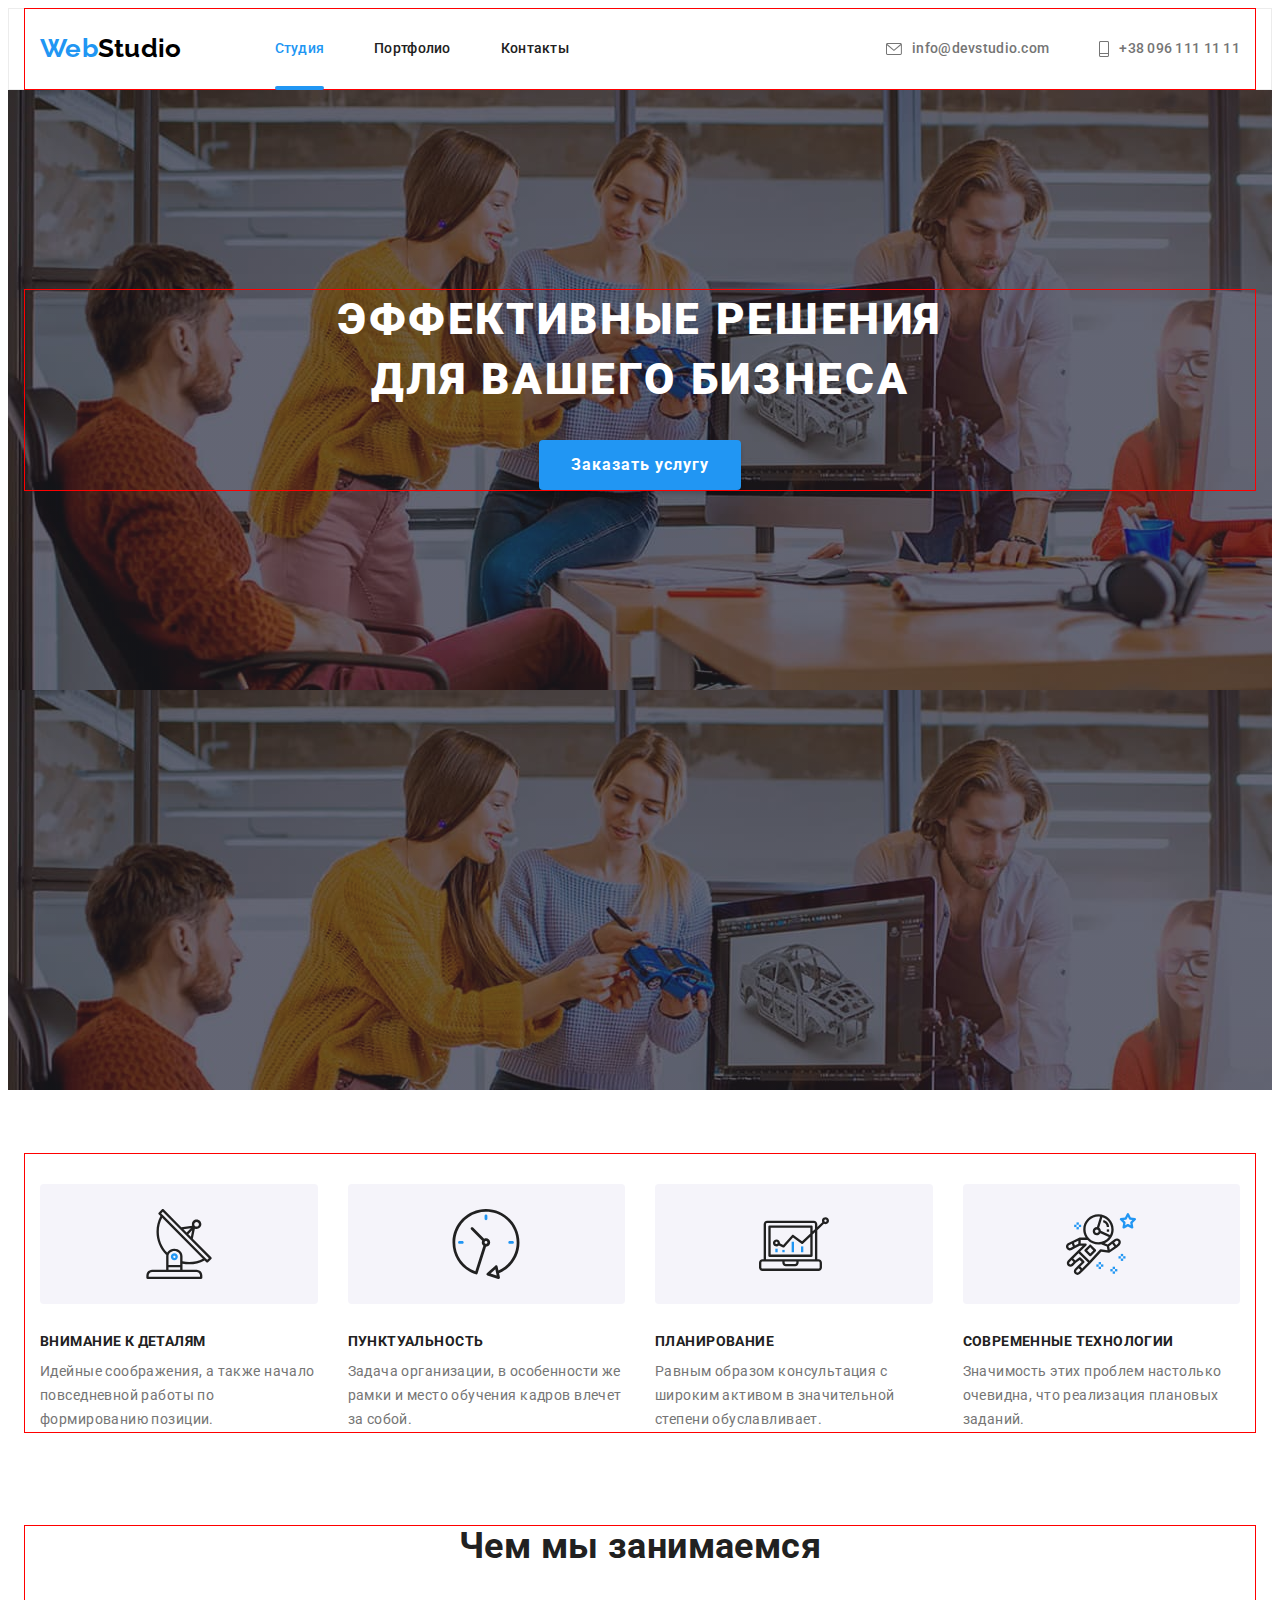
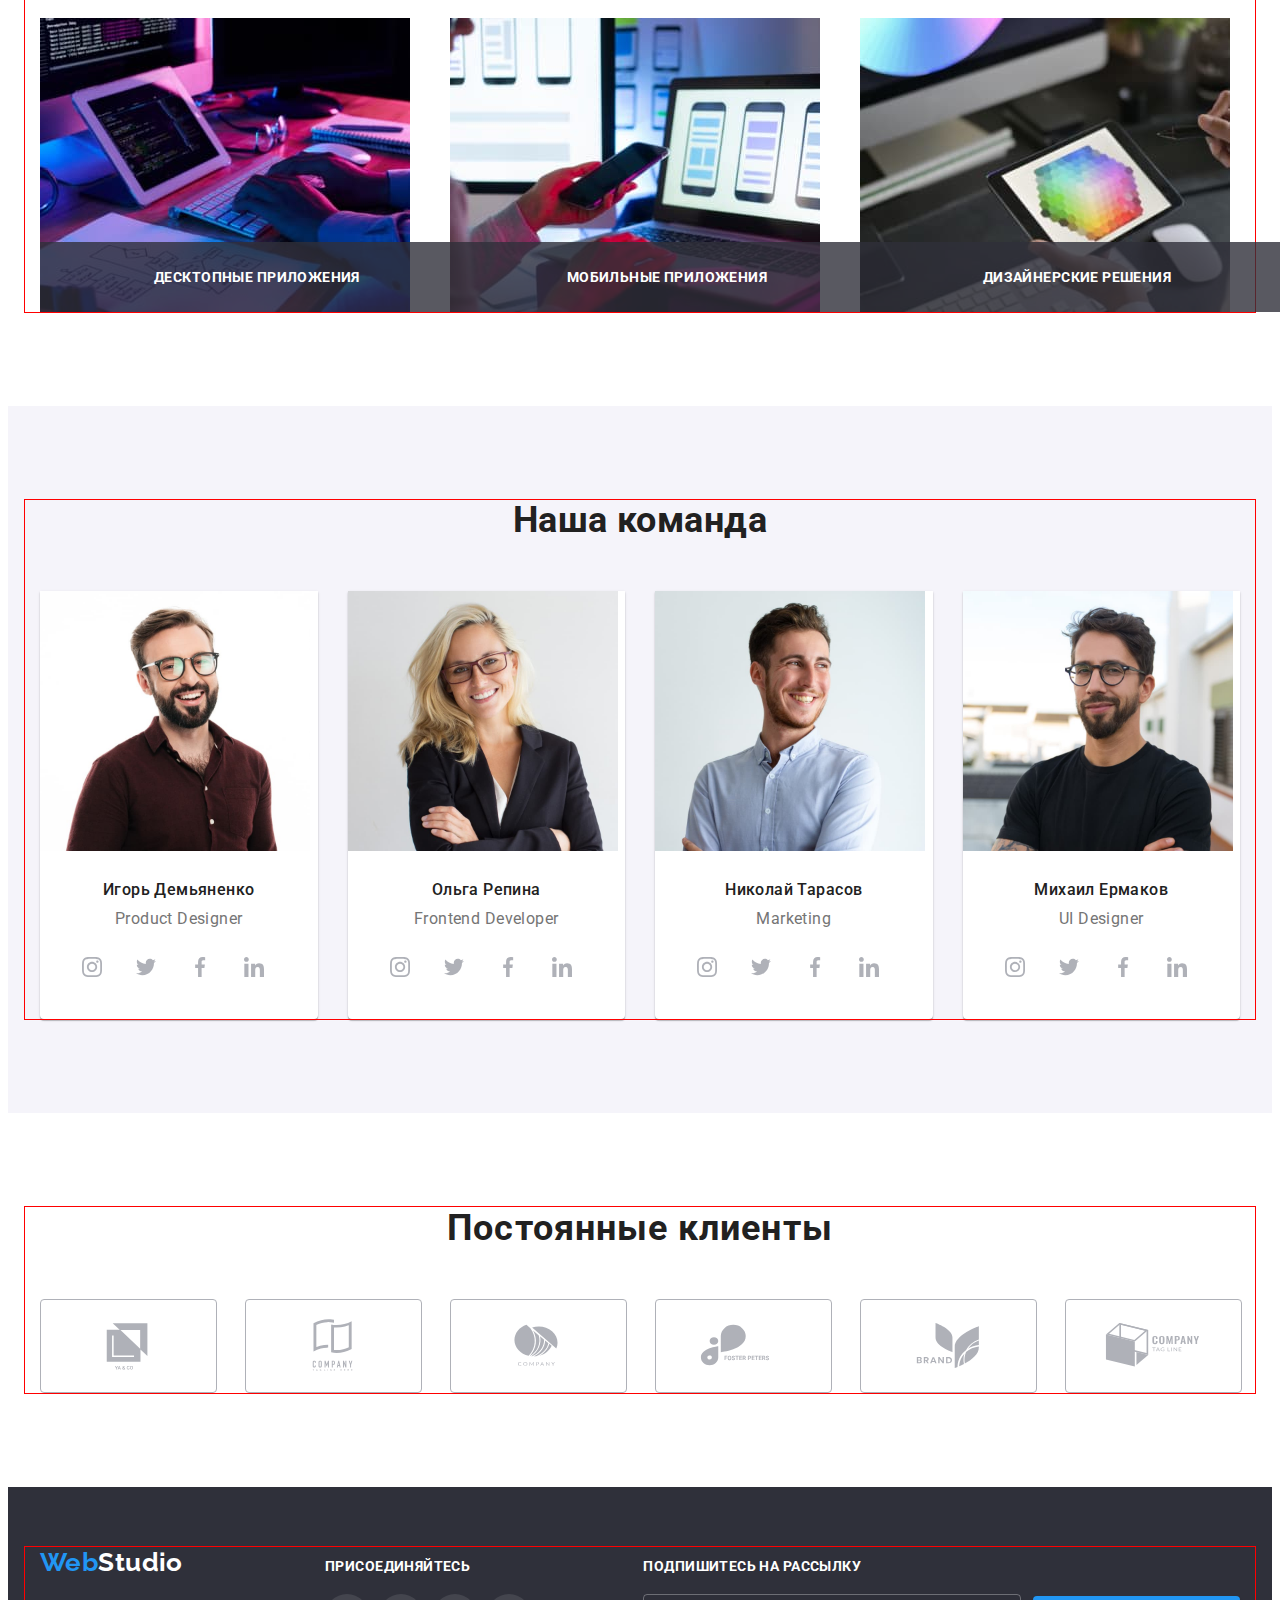
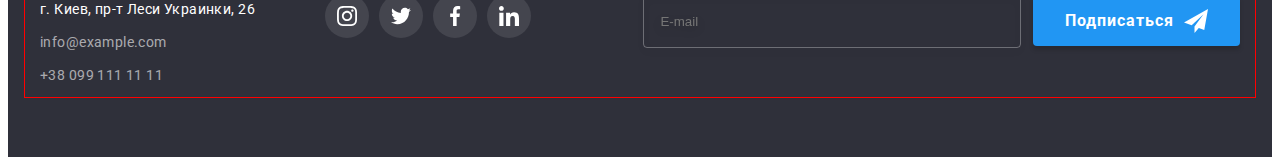
==== index.html @ 8f58f3dd "ferst upd" ====
<!DOCTYPE html>
<html lang="ru">
  <head>
    <meta charset="UTF-8" />
    <meta http-equiv="X-UA-Compatible" content="IE=edge" />
    <meta name="viewport" content="width=device-width, initial-scale=1.0" />
    <link rel="preconnect" href="https://fonts.googleapis.com" />
    <link rel="preconnect" href="https://fonts.gstatic.com" crossorigin />
    <link
      href="https://fonts.googleapis.com/css2?family=Raleway:wght@700&family=Roboto:wght@400;500;700;900&display=swap"
      rel="stylesheet"
    />
    <link
      rel="stylesheet"
      href="https://cdnjs.cloudflare.com/ajax/libs/modern-normalize/1.1.0/modern-normalize.min.css"
      integrity="sha512-wpPYUAdjBVSE4KJnH1VR1HeZfpl1ub8YT/NKx4PuQ5NmX2tKuGu6U/JRp5y+Y8XG2tV+wKQpNHVUX03MfMFn9Q=="
      crossorigin="anonymous"
      referrerpolicy="no-referrer"
    />
    <title>Web Studio</title>
    <link rel="stylesheet" href="./css/style.css" />
  </head>
  <body>
    <header class="page-header">
      <div class="container header-nav">
        <a href="" lang="en" class="logo link">Web<span class="logo-black">Studio</span></a>
        <nav class="">
          <ul class="site-nav list">
            <li class="item">
              <a href="" class="link active">Студия</a>
            </li>
            <li class="item"><a href="./portfolio.html" class="link">Портфолио</a></li>
            <li class="item"><a href="" class="link">Контакты</a></li>
          </ul>
        </nav>
        <ul class="auth-nav list">
          <li class="item">
            <a href="mailto:info@devstudio.com" class="link"
              ><svg class="auth-nav-logo" width="16" height="12">
                <use href="./images/symbol-defs-thre.svg#icon-mail-header"></use>
              </svg>
              info@devstudio.com</a
            >
          </li>
          <li class="item">
            <a href="tel:+380961111111" class="link"
              ><svg class="auth-nav-logo" width="10" height="16">
                <use href="./images/symbol-defs-thre.svg#icon-tel-header"></use>
              </svg>
              +38 096 111 11 11</a
            >
          </li>
        </ul>
      </div>
    </header>
    <main>
      <!--Hero-->
      <section class="hero overlay">
        <div class="container">
          <h1 class="hero-title">Эффективные решения для вашего бизнеса</h1>
          <button type="button" class="button" data-modal-open>Заказать услугу</button>
        </div>
      </section>
      <!--Описание-->
      <section class="section section-about">
        <div class="container">
          <h2 class="visually-hidden">Наши особенности</h2>
          <ul class="list card-set features-list">
            <li class="list-item icon-antenna card-item">
              <h3 class="about-title">Внимание к деталям</h3>
              <p class="">
                Идейные соображения, а также начало повседневной работы по формированию позиции.
              </p>
            </li>
            <li class="list-item icon-clock card-item">
              <h3 class="about-title">Пунктуальность</h3>
              <p class="">
                Задача организации, в особенности же рамки и место обучения кадров влечет за собой.
              </p>
            </li>
            <li class="list-item icon-diagram card-item">
              <h3 class="about-title">Планирование</h3>
              <p class="">
                Равным образом консультация с широким активом в значительной степени обуславливает.
              </p>
            </li>
            <li class="list-item icon-astronaut card-item">
              <h3 class="about-title">Современные технологии</h3>
              <p class="">
                Значимость этих проблем настолько очевидна, что реализация плановых заданий.
              </p>
            </li>
          </ul>
        </div>
      </section>
      <!--Процесс-->
      <section class="section section-worck">
        <div class="container">
          <h2 class="section-title">Чем мы занимаемся</h2>
          <ul class="list process-list card-set">
            <li class="card-item">
              <div class="item-worck">
                <img
                  src="images/img_min_1.jpg"
                  alt="Набор текста на планшете"
                  width="370"
                  height="294"
                />
                <p class="tex-position">Десктопные приложения</p>
              </div>
            </li>
            <li class="card-item">
              <div class="item-worck">
                <img
                  src="images/img_min_2.jpg"
                  alt="Разработка моб. приложений"
                  width="370"
                  height="294"
                />
                <p class="tex-position">Мобильные приложения</p>
              </div>
            </li>
            <li class="card-item">
              <div class="item-worck">
                <img
                  src="images/img_min_3.jpg"
                  alt="Цветовая схема на планшете"
                  width="370"
                  height="294"
                />
                <p class="tex-position">Дизайнерские решения</p>
              </div>
            </li>
          </ul>
        </div>
      </section>
      <!--Команда-->
      <section class="section section-team">
        <div class="container">
          <h2 class="section-title">Наша команда</h2>
          <ul class="team-list card-set list">
            <li class="card-item time-item">
              <img src="images/imgmin1.jpg" alt="Фото Игорь Демьяненко" width="270" height="260" />
              <div class="time-con">
                <h3 class="title-team">Игорь Демьяненко</h3>
                <p lang="en" class="team-text">Product Designer</p>
                <ul class="list time-soc-list">
                  <li class="time-soc-item">
                    <a href="" class="time-soc-link link"
                      ><svg class="time-soc-icon" width="20" height="20">
                        <use href="./images/symbol-defs.svg#icon-instagram"></use></svg
                    ></a>
                  </li>
                  <li class="time-soc-item">
                    <a href="" class="time-soc-link link"
                      ><svg class="time-soc-icon" width="20" height="20">
                        <use href="./images/symbol-defs.svg#icon-twitter"></use></svg
                    ></a>
                  </li>
                  <li class="time-soc-item">
                    <a href="" class="time-soc-link link"
                      ><svg class="time-soc-icon" width="20" height="20">
                        <use href="./images/symbol-defs.svg#icon-facebook"></use></svg
                    ></a>
                  </li>
                  <li class="time-soc-item">
                    <a href="" class="time-soc-link link"
                      ><svg class="time-soc-icon" width="20" height="20">
                        <use href="./images/symbol-defs.svg#icon-linkedin"></use></svg
                    ></a>
                  </li>
                </ul>
              </div>
            </li>
            <li class="card-item time-item">
              <img src="images/imgmin2.jpg" alt="Фото Ольга Репина" width="270" height="260" />
              <div class="time-con">
                <h3 class="title-team">Ольга Репина</h3>
                <p lang="en" class="team-text">Frontend Developer</p>
                <ul class="list time-soc-list">
                  <li class="time-soc-item">
                    <a href="" class="time-soc-link link"
                      ><svg class="time-soc-icon" width="20" height="20">
                        <use href="./images/symbol-defs.svg#icon-instagram"></use></svg
                    ></a>
                  </li>
                  <li class="time-soc-item">
                    <a href="" class="time-soc-link link"
                      ><svg class="time-soc-icon" width="20" height="20">
                        <use href="./images/symbol-defs.svg#icon-twitter"></use></svg
                    ></a>
                  </li>
                  <li class="time-soc-item">
                    <a href="" class="time-soc-link link"
                      ><svg class="time-soc-icon" width="20" height="20">
                        <use href="./images/symbol-defs.svg#icon-facebook"></use></svg
                    ></a>
                  </li>
                  <li class="time-soc-item">
                    <a href="" class="time-soc-link link"
                      ><svg class="time-soc-icon" width="20" height="20">
                        <use href="./images/symbol-defs.svg#icon-linkedin"></use></svg
                    ></a>
                  </li>
                </ul>
              </div>
            </li>
            <li class="card-item time-item">
              <img src="images/imgmin3.jpg" alt="Фото Николай Тарасов" width="270" height="260" />
              <div class="time-con">
                <h3 class="title-team">Николай Тарасов</h3>
                <p lang="en" class="team-text">Marketing</p>
                <ul class="list time-soc-list">
                  <li class="time-soc-item">
                    <a href="" class="time-soc-link link"
                      ><svg class="time-soc-icon" width="20" height="20">
                        <use href="./images/symbol-defs.svg#icon-instagram"></use></svg
                    ></a>
                  </li>
                  <li class="time-soc-item">
                    <a href="" class="time-soc-link link"
                      ><svg class="time-soc-icon" width="20" height="20">
                        <use href="./images/symbol-defs.svg#icon-twitter"></use></svg
                    ></a>
                  </li>
                  <li class="time-soc-item">
                    <a href="" class="time-soc-link link"
                      ><svg class="time-soc-icon" width="20" height="20">
                        <use href="./images/symbol-defs.svg#icon-facebook"></use></svg
                    ></a>
                  </li>
                  <li class="time-soc-item">
                    <a href="" class="time-soc-link link"
                      ><svg class="time-soc-icon" width="20" height="20">
                        <use href="./images/symbol-defs.svg#icon-linkedin"></use></svg
                    ></a>
                  </li>
                </ul>
              </div>
            </li>
            <li class="card-item time-item">
              <img src="images/imgmin4.jpg" alt="ФотоМихаил Ермаков" width="270" height="260" />
              <div class="time-con">
                <h3 class="title-team">Михаил Ермаков</h3>
                <p lang="en" class="team-text">UI Designer</p>
                <ul class="list time-soc-list">
                  <li class="time-soc-item">
                    <a href="" class="time-soc-link link"
                      ><svg class="time-soc-icon" width="20" height="20">
                        <use href="./images/symbol-defs.svg#icon-instagram"></use></svg
                    ></a>
                  </li>
                  <li class="time-soc-item">
                    <a href="" class="time-soc-link link"
                      ><svg class="time-soc-icon" width="20" height="20">
                        <use href="./images/symbol-defs.svg#icon-twitter"></use></svg
                    ></a>
                  </li>
                  <li class="time-soc-item">
                    <a href="" class="time-soc-link link"
                      ><svg class="time-soc-icon" width="20" height="20">
                        <use href="./images/symbol-defs.svg#icon-facebook"></use></svg
                    ></a>
                  </li>
                  <li class="time-soc-item">
                    <a href="" class="time-soc-link link"
                      ><svg class="time-soc-icon" width="20" height="20">
                        <use href="./images/symbol-defs.svg#icon-linkedin"></use></svg
                    ></a>
                  </li>
                </ul>
              </div>
            </li>
          </ul>
        </div>
      </section>
      <!--Постоянные клиенты -->
      <section class="section">
        <div class="container">
          <h2 class="clients">Постоянные клиенты</h2>
          <ul class="clients-list clients-list-icon card-set">
            <li class="list card-item regular-customers clients-icon-item">
              <a href="" class="link clients-icon-link">
                <svg class="clients-cpmany-icon" width="106" height="60">
                  <use href="./images/symbol-defs-two.svg#icon-Logoyaco"></use></svg
              ></a>
            </li>
            <li class="list card-item regular-customers clients-icon-item">
              <a href="" class="link clients-icon-link"
                ><svg class="clients-cpmany-icon" width="106" height="60">
                  <use href="./images/symbol-defs-two.svg#icon-companytlh"></use></svg
              ></a>
            </li>
            <li class="list card-item regular-customers clients-icon-item">
              <a href="" class="link clients-icon-link"
                ><svg class="clients-cpmany-icon" width="106" height="60">
                  <use href="./images/symbol-defs-two.svg#icon-companys"></use></svg
              ></a>
            </li>
            <li class="list card-item regular-customers clients-icon-item">
              <a href="" class="link clients-icon-link"
                ><svg class="clients-cpmany-icon" width="106" height="60">
                  <use href="./images/symbol-defs-two.svg#icon-fosterpeters"></use></svg
              ></a>
            </li>
            <li class="list card-item regular-customers clients-icon-item">
              <a href="" class="link clients-icon-link"
                ><svg class="clients-cpmany-icon" width="106" height="60">
                  <use href="./images/symbol-defs-two.svg#icon-brandco"></use></svg
              ></a>
            </li>
            <li class="list card-item regular-customers clients-icon-item">
              <a href="" class="link clients-icon-link"
                ><svg class="clients-cpmany-icon" width="106" height="60">
                  <use href="./images/symbol-defs-two.svg#icon-companytl"></use></svg
              ></a>
            </li>
          </ul>
        </div>
      </section>
    </main>
    <footer class="footer">
      <div class="container footer-container">
        <div class="footer-item">
          <a href="" class="logo link">Web<span class="logo-white">Studio</span></a>
          <address class="address">
            <ul class="list address-list">
              <li class="address-item">
                <a
                  href="https://goo.gl/maps/igMfxzcYB5C5DrkF8"
                  target="blank"
                  rel="nofollow noopener noreferrer"
                  class="link"
                  >г. Киев, пр-т Леси Украинки, 26</a
                >
              </li>
              <li class="address-item">
                <a href="mailto:info@example.com" class="link">info@example.com</a>
              </li>
              <li class="address-item">
                <a href="tel:+380991111111" class="link">+38 099 111 11 11</a>
              </li>
            </ul>
          </address>
        </div>
        <div class="footer-item">
          <p class="join">присоединяйтесь</p>
          <ul class="list time-soc-list">
            <li class="footer-soc-item">
              <a href="" class="time-soc-link link"
                ><svg class="time-soc-icon" width="20" height="20">
                  <use href="./images/symbol-defs.svg#icon-instagram"></use></svg
              ></a>
            </li>
            <li class="time-soc-item">
              <a href="" class="time-soc-link link"
                ><svg class="time-soc-icon" width="20" height="20">
                  <use href="./images/symbol-defs.svg#icon-twitter"></use></svg
              ></a>
            </li>
            <li class="time-soc-item">
              <a href="" class="time-soc-link link"
                ><svg class="time-soc-icon" width="20" height="20">
                  <use href="./images/symbol-defs.svg#icon-facebook"></use></svg
              ></a>
            </li>
            <li class="time-soc-item">
              <a href="" class="time-soc-link link"
                ><svg class="time-soc-icon" width="20" height="20">
                  <use href="./images/symbol-defs.svg#icon-linkedin"></use></svg
              ></a>
            </li>
          </ul>
        </div>
        <div class="footer-item">
          <p class="join">Подпишитесь на рассылку</p>
          <form class="footer-form">
            <label class="join-label"
              ><input
                type="email"
                class="join-input"
                name="user-email"
                placeholder="E-mail"
                required
            /></label>
            <button type="submit" class="button">
              Подписаться<svg class="subscribe-btn-icon" width="24" height="24">
                <use href="./images/symbol-defs-five.svg#icon-icon-send"></use>
              </svg>
            </button>
          </form>
        </div>
      </div>
    </footer>
    <div class="backdrop is-hidden" data-modal>
      <div class="modal">
        <button type="button" class="button-modal-clouse" data-modal-close>
          <svg class="svg-button-modal" width="18" height="18">
            <use href="./images/symbol-defs-five.svg#icon-close-black"></use>
          </svg>
        </button>
        <p class="modal-title">Оставьте свои данные, мы вам перезвоним</p>
        <form>
          <div class="modal-field">
            <label for="user-name" class="modal-label">Имя</label>
            <div class="input-wrap">
              <input
                type="text"
                class="modal-input"
                name="user-name"
                placeholder=""
                required
                id="user-name"
              />
              <svg class="modal-icon" width="18" height="18">
                <use href="./images/symbol-defs-five.svg#icon-person-black"></use>
              </svg>
            </div>
          </div>
          <div class="modal-field">
            <label for="user-tel" class="modal-label">Телефон</label>
            <div class="input-wrap">
              <input
                type="tel"
                class="modal-input"
                name="user-tel"
                placeholder=""
                required
                id="user-tel"
              />
              <svg class="modal-icon" width="18" height="18">
                <use href="./images/symbol-defs-five.svg#icon-phone-black"></use>
              </svg>
            </div>
          </div>
          <div class="modal-field">
            <label for="user-email" class="modal-label">Почта</label>
            <div class="input-wrap">
              <input
                type="email"
                class="modal-input"
                name="user-email"
                placeholder=""
                required
                id="user-email"
              />
              <svg class="modal-icon" width="18" height="18">
                <use href="./images/symbol-defs-five.svg#icon-email-black"></use>
              </svg>
            </div>
          </div>
          <div class="modal-field">
            <label for="user-text" class="modal-label">Комментарий</label>
            <textarea
              name="user-text"
              id="user-text"
              class="modal-text"
              placeholder="Введите текст"
            ></textarea>
          </div>
          <div class="modal-field">
            <input
              type="checkbox"
              class="modal-check visually-hidden"
              name="privacy"
              value="true"
              id="privacy"
            />
            <label for="privacy" class="checkbox-text"
              >Соглашаюсь с рассылкой и принимаю
              <a href="" class="link"
                ><span class="color-contract">Условия договора</span></a
              ></label
            >
          </div>
          <button type="submit" class="button">Отправить</button>
        </form>
      </div>
    </div>
    <script src="./js/modal.js"></script>
  </body>
</html>
---- css/style.css ----
/*Основной цвет текста #757575*/
/*Вторичній цвет текста #212121*/
/*Цвето логотипа Вебстудио голубой-#2196F3 черный #000000*/
/*Цвет текста белый #ffffff */
/*Цвет ссылок в футере rgba(255, 255, 255, 0.6)*/

:root {
  --primary-text-color: #757575;
  --title-text-color: #212121;
  --accent-color: #2196f3;
  --adress-color: rgba(255, 255, 255, 0.6);
  --logo-black: #000000;
  --logo-white: #ffffff;
  --background-color: #2f303a;
  --button-color: #ffffff;
  --background-button-color: #f5f4fa;
  --background-icon-color: #afb1b8;
  --card-gep-top: 30px;
  --card-gep-left: 30px;
  --card-item: 4;
  --transition: 250ms cubic-bezier(0.4, 0, 0.2, 1);
}
p,
h1,
h2,
h3,
h4,
h5,
h6 {
  margin: 0;
}
ul,
ol {
  margin: 0;
  padding-left: 0;
}
img {
  display: block;
  /* width: 100%; */
  max-width: 100%;
  height: auto;
}
body {
  color: var(--primary-text-color);
  font-family: 'Roboto', sans-serif;
  font-size: 14px;
  line-height: 1.71;
  letter-spacing: 0.03em;
}
.link {
  text-decoration: none;
  color: inherit;
}
.list {
  list-style: none;
}
.container {
  margin-left: auto;
  margin-right: auto;
  /* Ширина по макету 1170+15+15 */
  width: 1200px;
  padding-left: 15px;
  padding-right: 15px;
  outline: 1px solid red;
}
.card-set {
  display: flex;
  flex-wrap: wrap;
  margin-top: calc(-1 * var(--card-gep-top));
  margin-left: calc(-1 * var(--card-gep-left));
}
.card-item {
  margin-top: var(--card-gep-top);
  margin-left: var(--card-gep-left);
  flex-basis: calc(100% / var(--card-item) - var(--card-gep-left));
}
/* Header */
.page-header {
  font-weight: 500;
  line-height: 1.14;
  letter-spacing: 0.02em;
  border: 1px solid #ececec;
}
.page-header .logo {
  margin-right: 93px;
  padding-top: 24px;
  padding-bottom: 25px;
}
.header-nav {
  display: flex;
  align-items: center;
}
.site-nav .item:not(:last-child),
.auth-nav .item:not(:last-child) {
  margin-right: 50px;
}
.site-nav .link,
.auth-nav .link {
  display: flex;
  align-items: center;
  padding-top: 32px;
  padding-bottom: 32px;
  position: relative;
  transition: color var(--transition);
}
.site-nav {
  display: flex;
  align-items: center;
  color: var(--title-text-color);
}
.site-nav .link::after {
  content: '';
  display: block;
  width: 100%;
  position: absolute;
  bottom: -1px;
  height: 4px;
  background-color: var(--accent-color);
  border-radius: 2px;
  opacity: 0;
  transition: opacity 250ms cubic-bezier(0.4, 0, 0.2, 1);
}
.site-nav .link:hover::after,
.site-nav .link:focus::after,
.site-nav .active::after {
  opacity: 1;
}

.auth-nav {
  display: flex;
  margin-left: auto;
  align-items: center;
}
.nav-list {
  display: flex;
  margin-left: auto;
  padding-top: 32px;
  padding-bottom: 32px;
}

.logo-black {
  color: var(--logo-black);
}
.logo {
  font-family: 'Raleway';
  font-weight: 700;
  font-size: 26px;
  line-height: 1.19;
  color: var(--accent-color);
  display: flex;
}
.site-nav .link:hover,
.site-nav .link:focus,
.active {
  color: var(--accent-color);
}
.auth-nav .link:hover,
.auth-nav .link:focus {
  color: var(--accent-color);
  display: flex;
}
.auth-nav-logo,
.auth-nav-logo {
  margin-right: 10px;
  fill: var(--primary-text-color);
}
.auth-nav .link:hover .auth-nav-logo,
.auth-nav .link:focus .auth-nav-logo {
  fill: var(--accent-color);
}

/* Hero */
.section {
  padding-top: 94px;
  padding-bottom: 94px;
}
.hero {
  text-align: center;
  padding-top: 200px;
  padding-bottom: 200px;
  background-color: var(--background-color);
}
.overlay {
  max-width: 1600px;
  height: 600px;
  margin-left: auto;
  margin-right: auto;
  background-image: linear-gradient(to right, rgba(47, 48, 58, 0.4), rgba(47, 48, 58, 0.4)),
    url('../images/hero-bg.jpg');
}
.hero-title {
  font-weight: 900;
  font-size: 44px;
  line-height: 1.36;
  text-transform: uppercase;
  text-align: center;
  color: var(--button-color);
  margin-bottom: 30px;
  max-width: 696px;
  letter-spacing: 0.06em;
  margin-left: auto;
  margin-right: auto;
}
.button {
  cursor: pointer;
  font-family: inherit;
  font-weight: 700;
  font-size: 16px;
  line-height: 1.88;
  letter-spacing: 0.06em;
  color: var(--button-color);
  background-color: var(--accent-color);
  box-shadow: 0px 4px 4px rgba(0, 0, 0, 0.15);
  border-radius: 4px;
  padding: 10px 32px;
  border: none;
  min-width: 200px;
  display: flex;
  justify-content: center;
  align-items: center;
  margin-right: auto;
  margin-left: auto;
  transition: background var(--transition);
}
.button:hover,
.button:focus {
  background: #188ce8;
}
/* Section description */
.visually-hidden {
  position: absolute !important;
  clip: rect(1px 1px 1px 1px); /* IE6, IE7 */
  clip: rect(1px, 1px, 1px, 1px);
  padding: 0 !important;
  border: 0 !important;
  height: 1px !important;
  width: 1px !important;
  overflow: hidden;
}
.list-item::before {
  display: block;
  content: '';
  height: 120px;
  background-size: 70px;
  background-repeat: no-repeat;
  background-position: center;
  background-color: var(--background-button-color);
  border-radius: 4px;
  margin-bottom: 30px;
}
.icon-antenna::before {
  background-image: url(../images/antenna.svg);
}
.icon-clock::before {
  background-image: url(../images/clock.svg);
}
.icon-diagram::before {
  background-image: url(../images/diagram.svg);
}
.icon-astronaut::before {
  background-image: url(../images/astronaut.svg);
}
.about-title {
  font-weight: 700;
  font-size: 14px;
  text-transform: uppercase;
  line-height: 1.14;
  color: var(--title-text-color);
  margin-bottom: 10px;
}

/* Section process */
.section-worck {
  padding-top: 0px;
}
.section-title {
  font-weight: 700;
  font-size: 36px;
  margin-bottom: 50px;
  line-height: 1.16;
  text-align: center;
  color: var(--title-text-color);
}
.process-list {
  --card-gep-top: 50px;
  --card-gep-left: 30px;
  --card-item: 3;
}
.item-worck {
  position: relative;
}
.tex-position {
  position: absolute;
  font-weight: 700;
  line-height: 16px;
  color: var(--button-color);
  text-transform: uppercase;
  bottom: 0;
  left: 0;
  text-align: center;
  width: 100%;
  padding: 27px;
  background-color: rgba(47, 48, 58, 0.8);
}

/*Section team*/
.section-team {
  background-color: var(--background-button-color);
}
.title-team {
  font-weight: 500;
  margin-bottom: 10px;
  color: var(--title-text-color);
}
.team-text,
.title-team {
  font-size: 16px;
  line-height: 1.18;
  text-align: center;
}
.team-text {
  margin-bottom: 16px;
}
.team-list {
  --card-item: 4;
}
.time-con {
  padding: 30px;
}
.time-item {
  background-color: #ffffff;
  box-shadow: 0px 1px 3px rgba(0, 0, 0, 0.12), 0px 1px 1px rgba(0, 0, 0, 0.14),
    0px 2px 1px rgba(0, 0, 0, 0.2);
  border-radius: 0px 0px 4px 4px;
}
.time-soc-list {
  display: flex;
}
.time-soc-item {
  width: 44px;
  height: 44px;
  margin-right: 10px;
}
.time-soc-item:last-child {
  margin-right: 0px;
}
.time-soc-link {
  width: 100%;
  height: 100%;
  background-color: var(--button-color);
  border-radius: 50%;
  display: flex;
  align-items: center;
  justify-content: center;
  transition: background-color var(--transition);
}

.time-soc-icon {
  transition: fill var(--transition);
  fill: var(--background-icon-color);
}
.time-soc-link:hover,
.time-soc-link:focus {
  background-color: var(--accent-color);
}
.time-soc-link:hover .time-soc-icon,
.time-soc-link:focus .time-soc-icon {
  fill: var(--button-color);
}

/* Section regular-customers */
.clients {
  font-size: 36px;
  line-height: 42px;
  text-align: center;
  letter-spacing: 0.03em;
  color: var(--title-text-color);
  margin-bottom: 50px;
}
.clients-list {
  --card-item: 6;
}
.clients-icon-link:hover,
.clients-icon-link:focus {
  border: 1px solid var(--accent-color);
}

.clients-icon-link {
  width: 100%;
  height: 92px;
  background-color: var(--button-color);
  display: flex;
  border-radius: 4px;
  align-items: center;
  justify-content: center;
  border: 1px solid #afb1b8;
  transition: border var(--transition);
}
.clients-cpmany-icon {
  transition: fill var(--transition);
  fill: #afb1b8;
}
.clients-icon-link:hover .clients-cpmany-icon,
.clients-icon-link:focus .clients-cpmany-icon {
  fill: var(--accent-color);
}
/* Section footer */
.footer {
  background-color: var(--background-color);
  padding-top: 60px;
  padding-bottom: 60px;
}
.footer .logo {
  margin-bottom: 20px;
}
.footer .link:hover,
.footer .link:focus {
  color: var(--accent-color);
}
.address-item .link {
  transition: color var(--transition);
}
.logo-white {
  color: var(--logo-white);
}
.join {
  font-weight: 700;
  line-height: 16px;
  letter-spacing: 0.03em;
  text-transform: uppercase;
  color: var(--logo-white);
  margin-bottom: 20px;
}
.join-label {
  margin-right: 12px;
}
.join-input {
  width: 358px;
  height: 50px;
  background-color: initial;
  border: 1px solid rgba(255, 255, 255, 0.3);
  filter: drop-shadow(0px 4px 4px rgba(0, 0, 0, 0.15));
  border-radius: 4px;
  padding-left: 16px;
  color: var(--button-color);
}
.footer-form {
  display: flex;
  align-items: center;
}

.address {
  color: var(--adress-color);
  font-style: inherit;
}
.address .link[target='blank'] {
  color: var(--button-color);
}
.address-item {
  margin-bottom: 9px;
}
.footer-soc-list {
  display: flex;
}
.footer-soc-item {
  width: 44px;
  height: 44px;
  margin-right: 10px;
}
.footer-soc-item:last-child {
  margin-right: 0px;
}
.footer-soc-link {
  width: 100%;
  height: 100%;
  border-radius: 50%;
  display: flex;
  align-items: center;
  justify-content: center;
  transition-property: background-color;
  transition-duration: 3000ms;
  transition-timing-function: cubic-bezier(0.4, 0, 0.2, 1);
}
.footer .time-soc-link {
  background-color: rgba(255, 255, 255, 0.1);
}
.footer .time-soc-icon {
  fill: var(--logo-white);
}
.footer-soc-icon {
  fill: var(--button-color);
}
.footer .time-soc-link:hover,
.footer .time-soc-link:focus {
  background-color: var(--accent-color);
}
.footer-container {
  display: flex;
  align-items: baseline;
}
.footer-item:not(:last-child) {
  margin-right: 70px;
}
.footer-item:last-child {
  margin-left: auto;
}
/* section button */
.section-project {
  margin-top: 94px;
  margin-bottom: 94px;
}
.button-item {
  cursor: pointer;
  color: var(--title-text-color);
  background-color: var(--background-button-color);
  font-family: inherit;
  font-size: 16px;
  font-weight: 500;
  line-height: 1.62;
  letter-spacing: 0.03em;
  border-radius: 4px;
  padding: 6px 22px 6px 22px;
  border: none;
  transition-property: background-color, color, box-shadow;
  transition-duration: 250ms;
  transition-timing-function: cubic-bezier(0.4, 0, 0.2, 1);
}
.button-item:hover,
.button-item:focus {
  background-color: var(--accent-color);
  color: var(--background-button-color);
  box-shadow: 0px 3px 1px rgba(0, 0, 0, 0.1), 0px 1px 2px rgba(0, 0, 0, 0.08),
    0px 2px 2px rgba(0, 0, 0, 0.12);
}
.button-list {
  display: flex;
  justify-content: center;
  margin-bottom: 50px;
  column-gap: 8px;
}

.button-title {
  position: relative;
}

/* section layouts*/
.title-layouts {
  font-weight: 700;
  font-size: 18px;
  margin-bottom: 4px;
  line-height: 2;
  letter-spacing: 0.06em;
  color: var(--title-text-color);
}
.title-text {
  font-size: 16px;
  line-height: 1.88;
  letter-spacing: 0.03em;
}
.list-layouts {
  --card-item: 3;
}
.layouts-item {
  background-color: var(--button-color);
}
.layouts-link {
  display: flex;
  flex-direction: column;
  transition: box-shadow var(--transition);
}
.layouts-link:hover,
.layouts-link:focus {
  box-shadow: 0px 1px 1px rgba(0, 0, 0, 0.12), 0px 4px 4px rgba(0, 0, 0, 0.06),
    1px 4px 6px rgba(0, 0, 0, 0.16);
}
.layouts-con {
  padding: 20px 24px;
  border: 1px solid #eeeeee;
  border-top: none;
}

.layouts-thumb:hover::before .layouts-thumb:focus::before {
  opacity: 1;
}
.layouts-thumb {
  position: relative;
  overflow: hidden;
}
.layouts-cards:hover .layouts-thumb::before {
  transform: translateY(0);
}
.layouts-top-text {
  position: absolute;
  top: 0%;
  font-size: 18px;
  line-height: 28px;
  letter-spacing: 0.03em;
  color: var(--button-color);
  background: rgba(33, 150, 243, 0.9);
  padding: 63px 24px 63px 24px;
  transform: translateY(100%);
  transition: transform 250ms cubic-bezier(0.4, 0, 0.2, 1);
}
.layouts-link:hover .layouts-top-text,
.layouts-link:focus .layouts-top-text {
  transform: translateY(0);
}
.backdrop {
  width: 100%;
  height: 100%;
  background: rgba(0, 0, 0, 0.2);
  position: fixed;
  top: 0;
  transition: opacity var(--transition), visibility 350ms;
}
.backdrop.is-hidden .modal {
  transform: translate(-50%, -50%) scale(0);
}
.modal {
  width: 528px;
  height: 581px;
  background: var(--background-button-color);
  box-shadow: 0px 1px 3px rgba(0, 0, 0, 0.12), 0px 1px 1px rgba(0, 0, 0, 0.14),
    0px 2px 1px rgba(0, 0, 0, 0.2);
  border-radius: 4px;
  position: absolute;
  top: 50%;
  left: 50%;
  transform: translate(-50%, -50%) scale(1);
  transition: transform var(--transition);
  padding: 40px;
}
.modal-title {
  font-weight: 700;
  font-size: 20px;
  line-height: 23px;
  text-align: center;
  letter-spacing: 0.03em;
  color: var(--title-text-color);
  margin-bottom: 12px;
}
.svg-button-modal {
  fill: var(--logo-black);
  transition: fill var(--transition);
}
.svg-button-modal:focus,
.svg-button-modal:hover {
  fill: var(--accent-color);
}
.button-modal-clouse {
  width: 30px;
  height: 30px;
  position: absolute;
  display: flex;
  justify-content: center;
  align-items: center;
  top: 8px;
  right: 8px;
  border: 1px solid rgba(0, 0, 0, 0.1);
  border-radius: 50%;
  cursor: pointer;
}
.button-modal-clouse:focus .svg-button-modal,
.button-modal-clouse:hover .svg-button-modal {
  fill: var(--accent-color);
}
.is-hidden {
  visibility: hidden;
  opacity: 0;
  pointer-events: none;
}
.modal-field {
  margin-bottom: 10px;
}
.modal-input {
  width: 100%;
  height: 40px;
  border: 1px solid rgba(33, 33, 33, 0.2);
  border-radius: 4px;
  padding-left: 42px;
  outline: none;
  cursor: pointer;
  transition: border var(--transition);
}
.modal-input:focus,
.modal-input:hover {
  border: 1px solid var(--accent-color);
}
.modal-input:focus + .modal-icon,
.modal-input:hover + .modal-icon {
  fill: var(--accent-color);
}
.modal-icon {
  position: absolute;
  left: 12px;
  top: 50%;
  transform: translateY(-50%);
  transition: fill var(--transition);
}
.modal-label {
  font-size: 12px;
  letter-spacing: 0.01em;
  color: var(--primary-text-color);
  margin-bottom: 4px;
  display: block;
}
.modal-text {
  width: 100%;
  height: 120px;
  border: 1px solid rgba(33, 33, 33, 0.2);
  border-radius: 4px;
  resize: none;
  padding: 12px 16px;
  outline: none;
}
.modal-text::placeholder {
  font-size: 14px;
  line-height: 16px;
  letter-spacing: 0.01em;
  color: rgba(117, 117, 117, 0.5);
}
.modal-text:focus {
  border-color: var(--accent-color);
}
.color-contract {
  color: var(--accent-color);
}
.checkbox-text {
  color: var(--primary-text-color);
  display: flex;
  align-items: center;
  justify-content: center;
}
.checkbox-text::before {
  content: '';
  width: 16px;
  height: 15px;
  border: 2px solid var(--title-text-color);
  border-radius: 2px;
  margin-right: 9px;
}
.modal-check {
  margin-left: 13px;
}
.modal-check:checked + .checkbox-text::before {
  background-color: var(--accent-color);
  background-image: url(../images/check.svg);
  border: 2px solid var(--title-text-color);
  background-repeat: no-repeat;
  background-position: center;
}
.modal-check:hover + .checkbox-text::before,
.modal-check:focus + .checkbox-text::before {
  border: 2px solid var(--accent-color);
}

.subscribe-btn-icon {
  margin-left: 10px;
  fill: var(--button-color);
}
.input-wrap {
  position: relative;
}
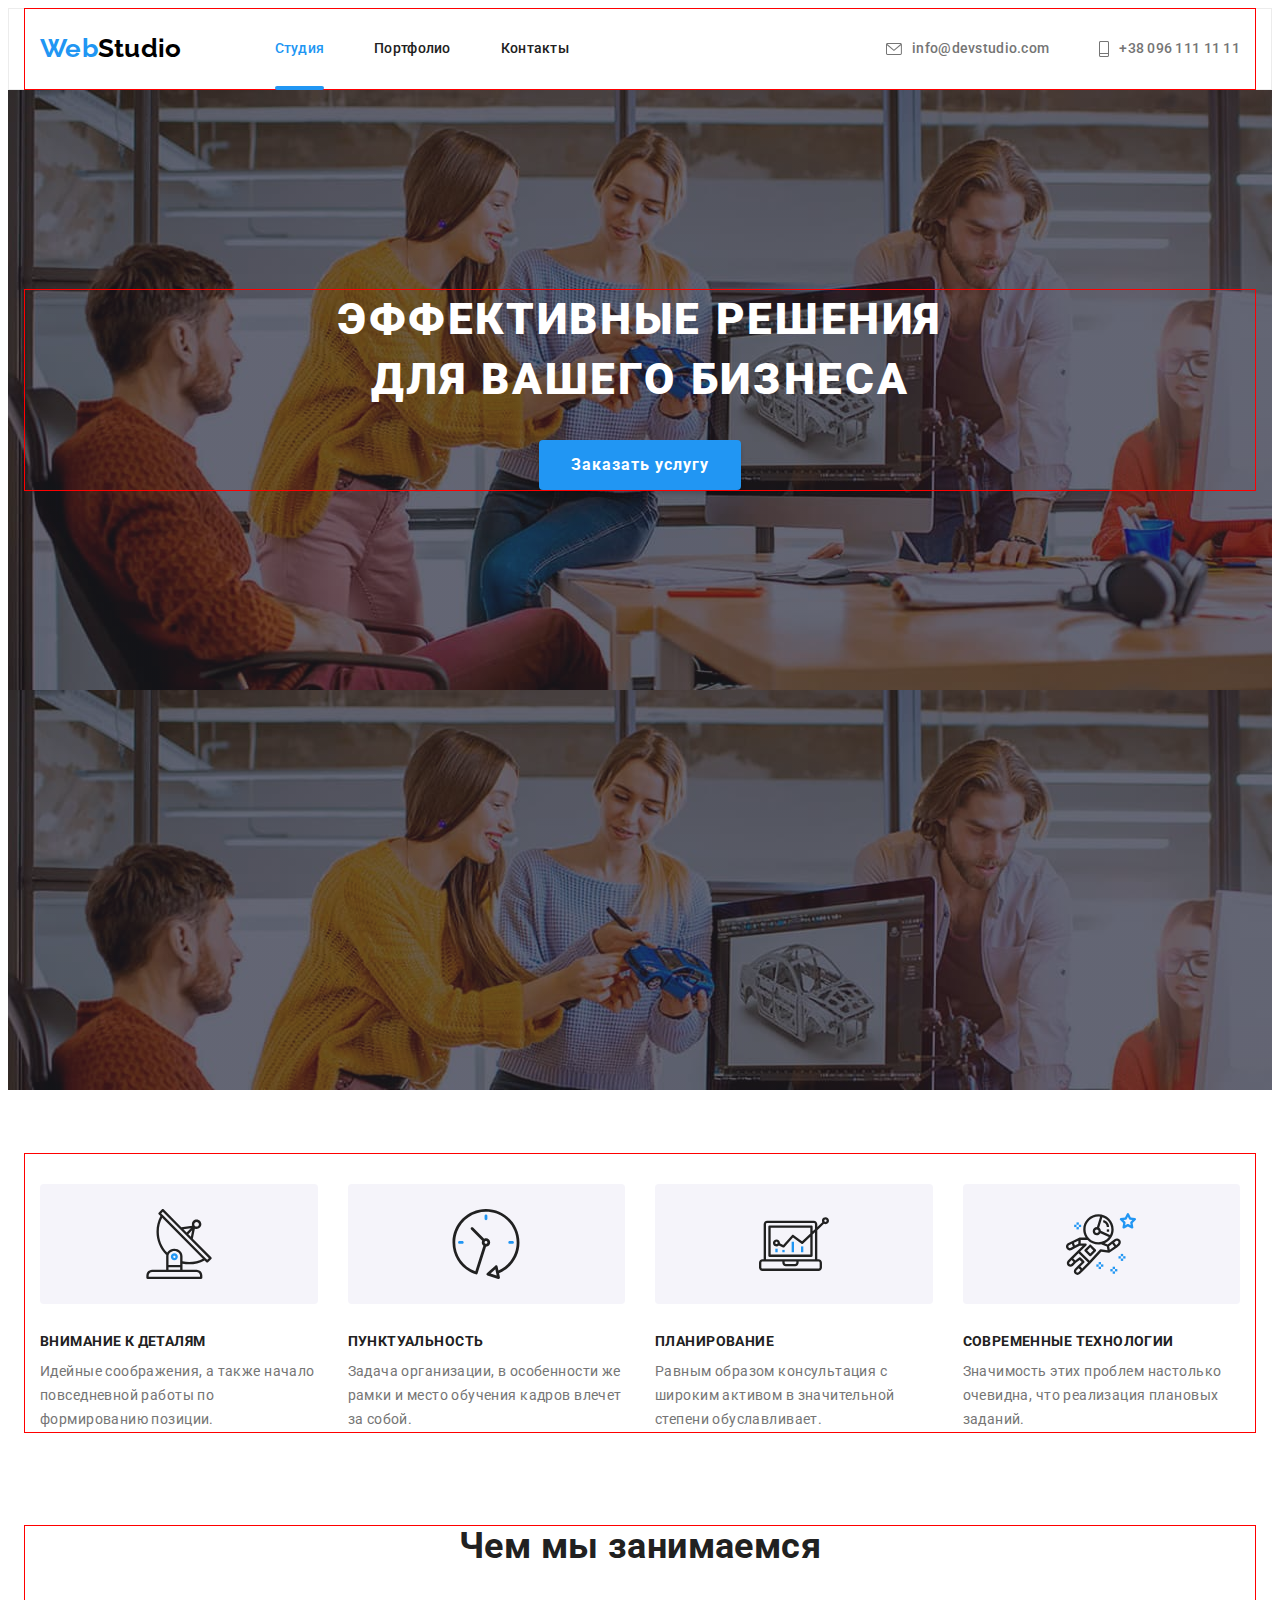
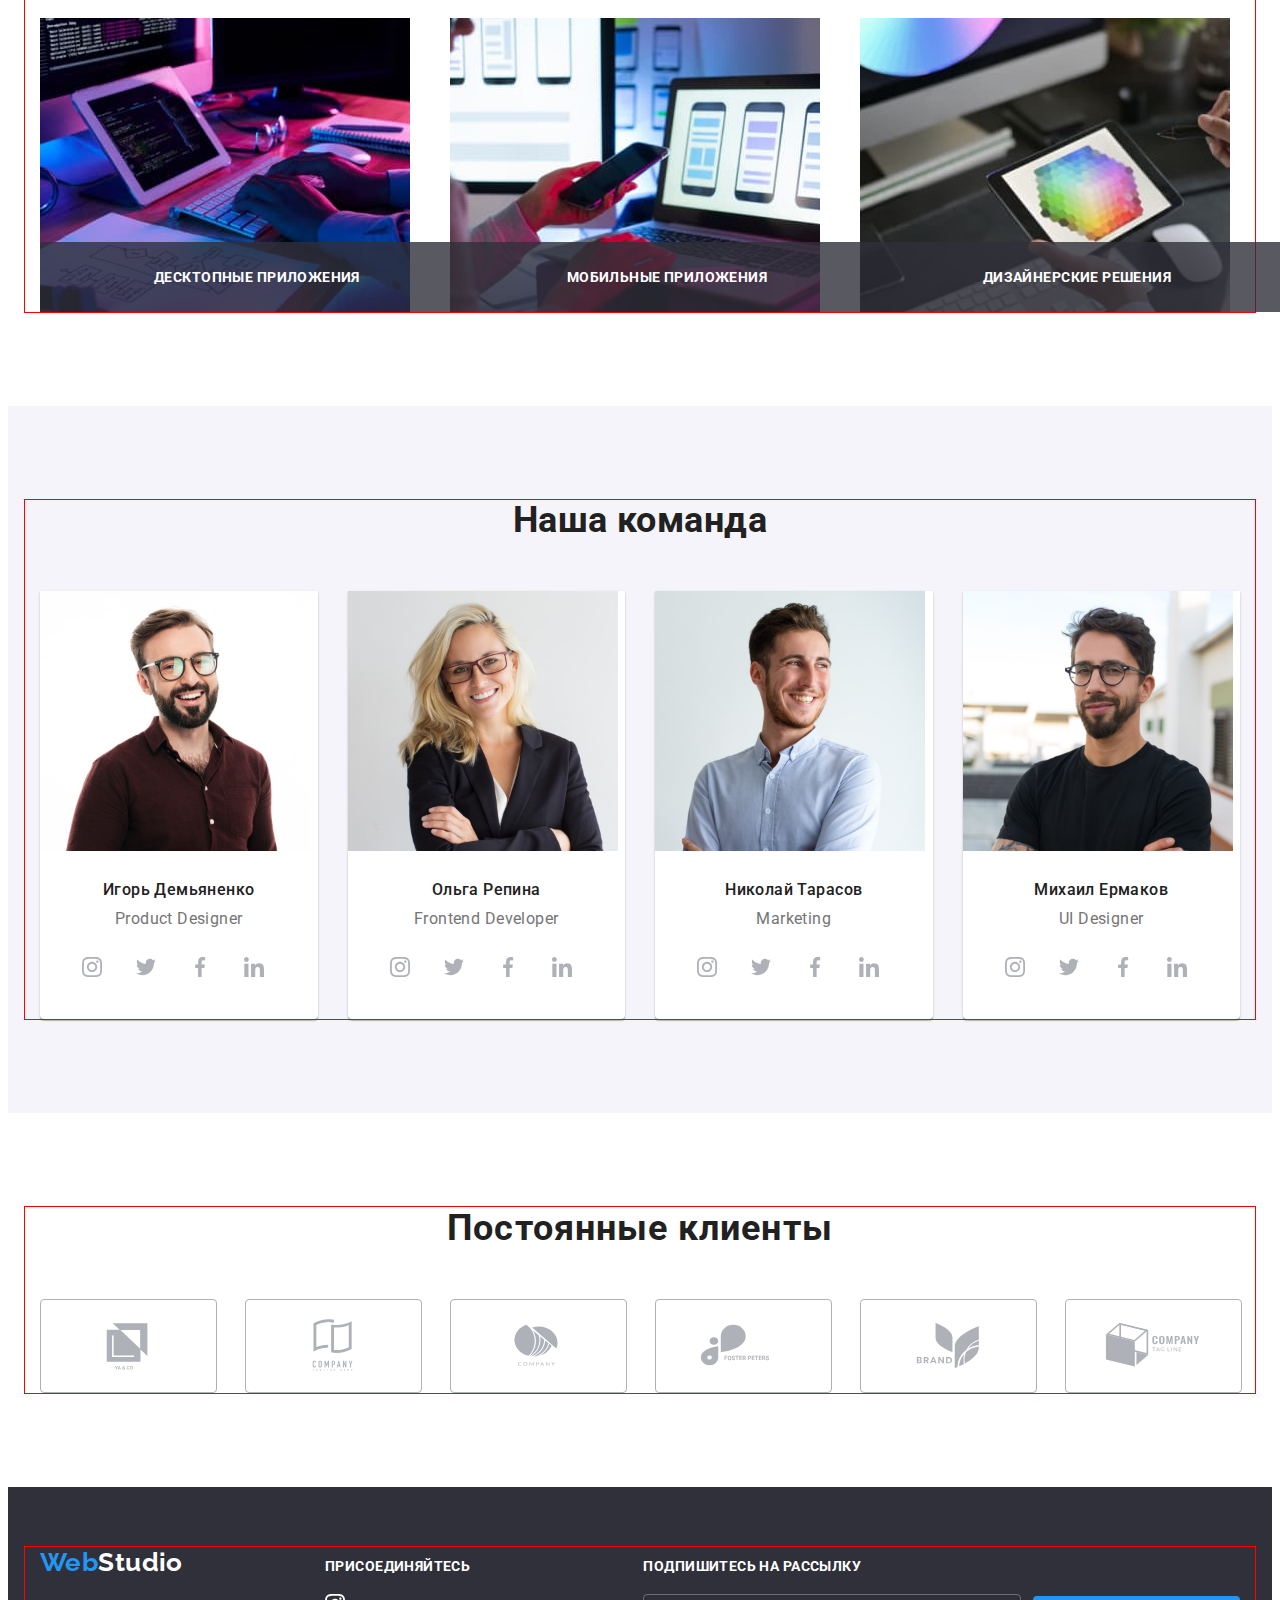
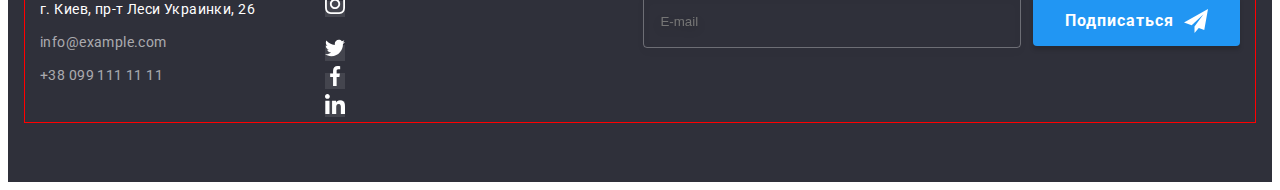
==== commit 9f3492ed: "upd. scss" ====
--- a/index.html
+++ b/index.html
@@ -19,8 +19,10 @@
     />
     <title>Web Studio</title>
     <link rel="stylesheet" href="./css/style.css" />
+    <link rel="stylesheet" href="./css/main.min.css" />
   </head>
   <body>
+    <!-- Header -->
     <header class="page-header">
       <div class="container header-nav">
         <a href="" lang="en" class="logo link">Web<span class="logo-black">Studio</span></a>
@@ -61,31 +63,31 @@
           <button type="button" class="button" data-modal-open>Заказать услугу</button>
         </div>
       </section>
-      <!--Описание-->
+      <!--Section description-->
       <section class="section section-about">
         <div class="container">
           <h2 class="visually-hidden">Наши особенности</h2>
           <ul class="list card-set features-list">
-            <li class="list-item icon-antenna card-item">
-              <h3 class="about-title">Внимание к деталям</h3>
+            <li class="features-list__item icon-antenna card-item">
+              <h3 class="features-list__title">Внимание к деталям</h3>
               <p class="">
                 Идейные соображения, а также начало повседневной работы по формированию позиции.
               </p>
             </li>
-            <li class="list-item icon-clock card-item">
-              <h3 class="about-title">Пунктуальность</h3>
+            <li class="features-list__item icon-clock card-item">
+              <h3 class="features-list__title">Пунктуальность</h3>
               <p class="">
                 Задача организации, в особенности же рамки и место обучения кадров влечет за собой.
               </p>
             </li>
-            <li class="list-item icon-diagram card-item">
-              <h3 class="about-title">Планирование</h3>
+            <li class="features-list__item icon-diagram card-item">
+              <h3 class="features-list__title">Планирование</h3>
               <p class="">
                 Равным образом консультация с широким активом в значительной степени обуславливает.
               </p>
             </li>
-            <li class="list-item icon-astronaut card-item">
-              <h3 class="about-title">Современные технологии</h3>
+            <li class="features-list__item icon-astronaut card-item">
+              <h3 class="features-list__title">Современные технологии</h3>
               <p class="">
                 Значимость этих проблем настолько очевидна, что реализация плановых заданий.
               </p>
@@ -93,11 +95,11 @@
           </ul>
         </div>
       </section>
-      <!--Процесс-->
+      <!--Section process-->
       <section class="section section-worck">
         <div class="container">
           <h2 class="section-title">Чем мы занимаемся</h2>
-          <ul class="list process-list card-set">
+          <ul class="process-list list card-set">
             <li class="card-item">
               <div class="item-worck">
                 <img
@@ -134,137 +136,137 @@
           </ul>
         </div>
       </section>
-      <!--Команда-->
+      <!--Section team-->
       <section class="section section-team">
         <div class="container">
           <h2 class="section-title">Наша команда</h2>
           <ul class="team-list card-set list">
-            <li class="card-item time-item">
+            <li class="card-item team-list__item">
               <img src="images/imgmin1.jpg" alt="Фото Игорь Демьяненко" width="270" height="260" />
-              <div class="time-con">
-                <h3 class="title-team">Игорь Демьяненко</h3>
-                <p lang="en" class="team-text">Product Designer</p>
-                <ul class="list time-soc-list">
-                  <li class="time-soc-item">
-                    <a href="" class="time-soc-link link"
-                      ><svg class="time-soc-icon" width="20" height="20">
+              <div class="team-list__con">
+                <h3 class="team-list__title">Игорь Демьяненко</h3>
+                <p lang="en" class="team-list__text">Product Designer</p>
+                <ul class="list team-list__soc-list socials">
+                  <li class="socials__item">
+                    <a href="" class="socials__link link"
+                      ><svg class="socials__icon" width="20" height="20">
                         <use href="./images/symbol-defs.svg#icon-instagram"></use></svg
                     ></a>
                   </li>
-                  <li class="time-soc-item">
-                    <a href="" class="time-soc-link link"
-                      ><svg class="time-soc-icon" width="20" height="20">
+                  <li class="socials__item">
+                    <a href="" class="socials__link link"
+                      ><svg class="socials__icon" width="20" height="20">
                         <use href="./images/symbol-defs.svg#icon-twitter"></use></svg
                     ></a>
                   </li>
-                  <li class="time-soc-item">
-                    <a href="" class="time-soc-link link"
-                      ><svg class="time-soc-icon" width="20" height="20">
+                  <li class="socials__item">
+                    <a href="" class="socials__link link"
+                      ><svg class="socials__icon" width="20" height="20">
                         <use href="./images/symbol-defs.svg#icon-facebook"></use></svg
                     ></a>
                   </li>
-                  <li class="time-soc-item">
-                    <a href="" class="time-soc-link link"
-                      ><svg class="time-soc-icon" width="20" height="20">
+                  <li class="socials__item">
+                    <a href="" class="socials__link link"
+                      ><svg class="socials__icon" width="20" height="20">
                         <use href="./images/symbol-defs.svg#icon-linkedin"></use></svg
                     ></a>
                   </li>
                 </ul>
               </div>
             </li>
-            <li class="card-item time-item">
+            <li class="card-item team-list__item">
               <img src="images/imgmin2.jpg" alt="Фото Ольга Репина" width="270" height="260" />
-              <div class="time-con">
-                <h3 class="title-team">Ольга Репина</h3>
-                <p lang="en" class="team-text">Frontend Developer</p>
-                <ul class="list time-soc-list">
-                  <li class="time-soc-item">
-                    <a href="" class="time-soc-link link"
-                      ><svg class="time-soc-icon" width="20" height="20">
+              <div class="team-list__con">
+                <h3 class="team-list__title">Ольга Репина</h3>
+                <p lang="en" class="team-list__text">Frontend Developer</p>
+                <ul class="list team-list__soc-list socials">
+                  <li class="socials__item">
+                    <a href="" class="socials__link link"
+                      ><svg class="socials__icon" width="20" height="20">
                         <use href="./images/symbol-defs.svg#icon-instagram"></use></svg
                     ></a>
                   </li>
-                  <li class="time-soc-item">
-                    <a href="" class="time-soc-link link"
-                      ><svg class="time-soc-icon" width="20" height="20">
+                  <li class="socials__item">
+                    <a href="" class="socials__link link"
+                      ><svg class="socials__icon" width="20" height="20">
                         <use href="./images/symbol-defs.svg#icon-twitter"></use></svg
                     ></a>
                   </li>
-                  <li class="time-soc-item">
-                    <a href="" class="time-soc-link link"
-                      ><svg class="time-soc-icon" width="20" height="20">
+                  <li class="socials__item">
+                    <a href="" class="socials__link link"
+                      ><svg class="socials__icon" width="20" height="20">
                         <use href="./images/symbol-defs.svg#icon-facebook"></use></svg
                     ></a>
                   </li>
-                  <li class="time-soc-item">
-                    <a href="" class="time-soc-link link"
-                      ><svg class="time-soc-icon" width="20" height="20">
+                  <li class="socials__item">
+                    <a href="" class="socials__link link"
+                      ><svg class="socials__icon" width="20" height="20">
                         <use href="./images/symbol-defs.svg#icon-linkedin"></use></svg
                     ></a>
                   </li>
                 </ul>
               </div>
             </li>
-            <li class="card-item time-item">
+            <li class="card-item team-list__item">
               <img src="images/imgmin3.jpg" alt="Фото Николай Тарасов" width="270" height="260" />
-              <div class="time-con">
-                <h3 class="title-team">Николай Тарасов</h3>
-                <p lang="en" class="team-text">Marketing</p>
-                <ul class="list time-soc-list">
-                  <li class="time-soc-item">
-                    <a href="" class="time-soc-link link"
-                      ><svg class="time-soc-icon" width="20" height="20">
+              <div class="team-list__con">
+                <h3 class="team-list__title">Николай Тарасов</h3>
+                <p lang="en" class="team-list__text">Marketing</p>
+                <ul class="list team-list__soc-list socials">
+                  <li class="socials__item">
+                    <a href="" class="socials__link link"
+                      ><svg class="socials__icon" width="20" height="20">
                         <use href="./images/symbol-defs.svg#icon-instagram"></use></svg
                     ></a>
                   </li>
-                  <li class="time-soc-item">
-                    <a href="" class="time-soc-link link"
-                      ><svg class="time-soc-icon" width="20" height="20">
+                  <li class="socials__item">
+                    <a href="" class="socials__link link"
+                      ><svg class="socials__icon" width="20" height="20">
                         <use href="./images/symbol-defs.svg#icon-twitter"></use></svg
                     ></a>
                   </li>
-                  <li class="time-soc-item">
-                    <a href="" class="time-soc-link link"
-                      ><svg class="time-soc-icon" width="20" height="20">
+                  <li class="socials__item">
+                    <a href="" class="socials__link link"
+                      ><svg class="socials__icon" width="20" height="20">
                         <use href="./images/symbol-defs.svg#icon-facebook"></use></svg
                     ></a>
                   </li>
-                  <li class="time-soc-item">
-                    <a href="" class="time-soc-link link"
-                      ><svg class="time-soc-icon" width="20" height="20">
+                  <li class="socials__item">
+                    <a href="" class="socials__link link"
+                      ><svg class="socials__icon" width="20" height="20">
                         <use href="./images/symbol-defs.svg#icon-linkedin"></use></svg
                     ></a>
                   </li>
                 </ul>
               </div>
             </li>
-            <li class="card-item time-item">
+            <li class="card-item team-list__item">
               <img src="images/imgmin4.jpg" alt="ФотоМихаил Ермаков" width="270" height="260" />
-              <div class="time-con">
-                <h3 class="title-team">Михаил Ермаков</h3>
-                <p lang="en" class="team-text">UI Designer</p>
-                <ul class="list time-soc-list">
-                  <li class="time-soc-item">
-                    <a href="" class="time-soc-link link"
-                      ><svg class="time-soc-icon" width="20" height="20">
+              <div class="team-list__con">
+                <h3 class="team-list__title">Михаил Ермаков</h3>
+                <p lang="en" class="team-list__text">UI Designer</p>
+                <ul class="list team-list__soc-list socials">
+                  <li class="socials__item">
+                    <a href="" class="socials__link link"
+                      ><svg class="socials__icon" width="20" height="20">
                         <use href="./images/symbol-defs.svg#icon-instagram"></use></svg
                     ></a>
                   </li>
-                  <li class="time-soc-item">
-                    <a href="" class="time-soc-link link"
-                      ><svg class="time-soc-icon" width="20" height="20">
+                  <li class="socials__item">
+                    <a href="" class="socials__link link"
+                      ><svg class="socials__icon" width="20" height="20">
                         <use href="./images/symbol-defs.svg#icon-twitter"></use></svg
                     ></a>
                   </li>
-                  <li class="time-soc-item">
-                    <a href="" class="time-soc-link link"
-                      ><svg class="time-soc-icon" width="20" height="20">
+                  <li class="socials__item">
+                    <a href="" class="socials__link link"
+                      ><svg class="socials__icon" width="20" height="20">
                         <use href="./images/symbol-defs.svg#icon-facebook"></use></svg
                     ></a>
                   </li>
-                  <li class="time-soc-item">
-                    <a href="" class="time-soc-link link"
-                      ><svg class="time-soc-icon" width="20" height="20">
+                  <li class="socials__item">
+                    <a href="" class="socials__link link"
+                      ><svg class="socials__icon" width="20" height="20">
                         <use href="./images/symbol-defs.svg#icon-linkedin"></use></svg
                     ></a>
                   </li>
@@ -274,7 +276,7 @@
           </ul>
         </div>
       </section>
-      <!--Постоянные клиенты -->
+      <!--Section regular-customers -->
       <section class="section">
         <div class="container">
           <h2 class="clients">Постоянные клиенты</h2>
@@ -392,6 +394,7 @@
         </div>
       </div>
     </footer>
+    <!-- Section modal-window -->
     <div class="backdrop is-hidden" data-modal>
       <div class="modal">
         <button type="button" class="button-modal-clouse" data-modal-close>
--- a/css/style.css
+++ b/css/style.css
@@ -4,760 +4,22 @@
 /*Цвет текста белый #ffffff */
 /*Цвет ссылок в футере rgba(255, 255, 255, 0.6)*/
 
-:root {
-  --primary-text-color: #757575;
-  --title-text-color: #212121;
-  --accent-color: #2196f3;
-  --adress-color: rgba(255, 255, 255, 0.6);
-  --logo-black: #000000;
-  --logo-white: #ffffff;
-  --background-color: #2f303a;
-  --button-color: #ffffff;
-  --background-button-color: #f5f4fa;
-  --background-icon-color: #afb1b8;
-  --card-gep-top: 30px;
-  --card-gep-left: 30px;
-  --card-item: 4;
-  --transition: 250ms cubic-bezier(0.4, 0, 0.2, 1);
-}
-p,
-h1,
-h2,
-h3,
-h4,
-h5,
-h6 {
-  margin: 0;
-}
-ul,
-ol {
-  margin: 0;
-  padding-left: 0;
-}
-img {
-  display: block;
-  /* width: 100%; */
-  max-width: 100%;
-  height: auto;
-}
-body {
-  color: var(--primary-text-color);
-  font-family: 'Roboto', sans-serif;
-  font-size: 14px;
-  line-height: 1.71;
-  letter-spacing: 0.03em;
-}
-.link {
-  text-decoration: none;
-  color: inherit;
-}
-.list {
-  list-style: none;
-}
-.container {
-  margin-left: auto;
-  margin-right: auto;
-  /* Ширина по макету 1170+15+15 */
-  width: 1200px;
-  padding-left: 15px;
-  padding-right: 15px;
-  outline: 1px solid red;
-}
-.card-set {
-  display: flex;
-  flex-wrap: wrap;
-  margin-top: calc(-1 * var(--card-gep-top));
-  margin-left: calc(-1 * var(--card-gep-left));
-}
-.card-item {
-  margin-top: var(--card-gep-top);
-  margin-left: var(--card-gep-left);
-  flex-basis: calc(100% / var(--card-item) - var(--card-gep-left));
-}
 /* Header */
-.page-header {
-  font-weight: 500;
-  line-height: 1.14;
-  letter-spacing: 0.02em;
-  border: 1px solid #ececec;
-}
-.page-header .logo {
-  margin-right: 93px;
-  padding-top: 24px;
-  padding-bottom: 25px;
-}
-.header-nav {
-  display: flex;
-  align-items: center;
-}
-.site-nav .item:not(:last-child),
-.auth-nav .item:not(:last-child) {
-  margin-right: 50px;
-}
-.site-nav .link,
-.auth-nav .link {
-  display: flex;
-  align-items: center;
-  padding-top: 32px;
-  padding-bottom: 32px;
-  position: relative;
-  transition: color var(--transition);
-}
-.site-nav {
-  display: flex;
-  align-items: center;
-  color: var(--title-text-color);
-}
-.site-nav .link::after {
-  content: '';
-  display: block;
-  width: 100%;
-  position: absolute;
-  bottom: -1px;
-  height: 4px;
-  background-color: var(--accent-color);
-  border-radius: 2px;
-  opacity: 0;
-  transition: opacity 250ms cubic-bezier(0.4, 0, 0.2, 1);
-}
-.site-nav .link:hover::after,
-.site-nav .link:focus::after,
-.site-nav .active::after {
-  opacity: 1;
-}
-
-.auth-nav {
-  display: flex;
-  margin-left: auto;
-  align-items: center;
-}
-.nav-list {
-  display: flex;
-  margin-left: auto;
-  padding-top: 32px;
-  padding-bottom: 32px;
-}
-
-.logo-black {
-  color: var(--logo-black);
-}
-.logo {
-  font-family: 'Raleway';
-  font-weight: 700;
-  font-size: 26px;
-  line-height: 1.19;
-  color: var(--accent-color);
-  display: flex;
-}
-.site-nav .link:hover,
-.site-nav .link:focus,
-.active {
-  color: var(--accent-color);
-}
-.auth-nav .link:hover,
-.auth-nav .link:focus {
-  color: var(--accent-color);
-  display: flex;
-}
-.auth-nav-logo,
-.auth-nav-logo {
-  margin-right: 10px;
-  fill: var(--primary-text-color);
-}
-.auth-nav .link:hover .auth-nav-logo,
-.auth-nav .link:focus .auth-nav-logo {
-  fill: var(--accent-color);
-}
 
 /* Hero */
-.section {
-  padding-top: 94px;
-  padding-bottom: 94px;
-}
-.hero {
-  text-align: center;
-  padding-top: 200px;
-  padding-bottom: 200px;
-  background-color: var(--background-color);
-}
-.overlay {
-  max-width: 1600px;
-  height: 600px;
-  margin-left: auto;
-  margin-right: auto;
-  background-image: linear-gradient(to right, rgba(47, 48, 58, 0.4), rgba(47, 48, 58, 0.4)),
-    url('../images/hero-bg.jpg');
-}
-.hero-title {
-  font-weight: 900;
-  font-size: 44px;
-  line-height: 1.36;
-  text-transform: uppercase;
-  text-align: center;
-  color: var(--button-color);
-  margin-bottom: 30px;
-  max-width: 696px;
-  letter-spacing: 0.06em;
-  margin-left: auto;
-  margin-right: auto;
-}
-.button {
-  cursor: pointer;
-  font-family: inherit;
-  font-weight: 700;
-  font-size: 16px;
-  line-height: 1.88;
-  letter-spacing: 0.06em;
-  color: var(--button-color);
-  background-color: var(--accent-color);
-  box-shadow: 0px 4px 4px rgba(0, 0, 0, 0.15);
-  border-radius: 4px;
-  padding: 10px 32px;
-  border: none;
-  min-width: 200px;
-  display: flex;
-  justify-content: center;
-  align-items: center;
-  margin-right: auto;
-  margin-left: auto;
-  transition: background var(--transition);
-}
-.button:hover,
-.button:focus {
-  background: #188ce8;
-}
+
 /* Section description */
-.visually-hidden {
-  position: absolute !important;
-  clip: rect(1px 1px 1px 1px); /* IE6, IE7 */
-  clip: rect(1px, 1px, 1px, 1px);
-  padding: 0 !important;
-  border: 0 !important;
-  height: 1px !important;
-  width: 1px !important;
-  overflow: hidden;
-}
-.list-item::before {
-  display: block;
-  content: '';
-  height: 120px;
-  background-size: 70px;
-  background-repeat: no-repeat;
-  background-position: center;
-  background-color: var(--background-button-color);
-  border-radius: 4px;
-  margin-bottom: 30px;
-}
-.icon-antenna::before {
-  background-image: url(../images/antenna.svg);
-}
-.icon-clock::before {
-  background-image: url(../images/clock.svg);
-}
-.icon-diagram::before {
-  background-image: url(../images/diagram.svg);
-}
-.icon-astronaut::before {
-  background-image: url(../images/astronaut.svg);
-}
-.about-title {
-  font-weight: 700;
-  font-size: 14px;
-  text-transform: uppercase;
-  line-height: 1.14;
-  color: var(--title-text-color);
-  margin-bottom: 10px;
-}
 
 /* Section process */
-.section-worck {
-  padding-top: 0px;
-}
-.section-title {
-  font-weight: 700;
-  font-size: 36px;
-  margin-bottom: 50px;
-  line-height: 1.16;
-  text-align: center;
-  color: var(--title-text-color);
-}
-.process-list {
-  --card-gep-top: 50px;
-  --card-gep-left: 30px;
-  --card-item: 3;
-}
-.item-worck {
-  position: relative;
-}
-.tex-position {
-  position: absolute;
-  font-weight: 700;
-  line-height: 16px;
-  color: var(--button-color);
-  text-transform: uppercase;
-  bottom: 0;
-  left: 0;
-  text-align: center;
-  width: 100%;
-  padding: 27px;
-  background-color: rgba(47, 48, 58, 0.8);
-}
 
 /*Section team*/
-.section-team {
-  background-color: var(--background-button-color);
-}
-.title-team {
-  font-weight: 500;
-  margin-bottom: 10px;
-  color: var(--title-text-color);
-}
-.team-text,
-.title-team {
-  font-size: 16px;
-  line-height: 1.18;
-  text-align: center;
-}
-.team-text {
-  margin-bottom: 16px;
-}
-.team-list {
-  --card-item: 4;
-}
-.time-con {
-  padding: 30px;
-}
-.time-item {
-  background-color: #ffffff;
-  box-shadow: 0px 1px 3px rgba(0, 0, 0, 0.12), 0px 1px 1px rgba(0, 0, 0, 0.14),
-    0px 2px 1px rgba(0, 0, 0, 0.2);
-  border-radius: 0px 0px 4px 4px;
-}
-.time-soc-list {
-  display: flex;
-}
-.time-soc-item {
-  width: 44px;
-  height: 44px;
-  margin-right: 10px;
-}
-.time-soc-item:last-child {
-  margin-right: 0px;
-}
-.time-soc-link {
-  width: 100%;
-  height: 100%;
-  background-color: var(--button-color);
-  border-radius: 50%;
-  display: flex;
-  align-items: center;
-  justify-content: center;
-  transition: background-color var(--transition);
-}
-
-.time-soc-icon {
-  transition: fill var(--transition);
-  fill: var(--background-icon-color);
-}
-.time-soc-link:hover,
-.time-soc-link:focus {
-  background-color: var(--accent-color);
-}
-.time-soc-link:hover .time-soc-icon,
-.time-soc-link:focus .time-soc-icon {
-  fill: var(--button-color);
-}
 
 /* Section regular-customers */
-.clients {
-  font-size: 36px;
-  line-height: 42px;
-  text-align: center;
-  letter-spacing: 0.03em;
-  color: var(--title-text-color);
-  margin-bottom: 50px;
-}
-.clients-list {
-  --card-item: 6;
-}
-.clients-icon-link:hover,
-.clients-icon-link:focus {
-  border: 1px solid var(--accent-color);
-}
 
-.clients-icon-link {
-  width: 100%;
-  height: 92px;
-  background-color: var(--button-color);
-  display: flex;
-  border-radius: 4px;
-  align-items: center;
-  justify-content: center;
-  border: 1px solid #afb1b8;
-  transition: border var(--transition);
-}
-.clients-cpmany-icon {
-  transition: fill var(--transition);
-  fill: #afb1b8;
-}
-.clients-icon-link:hover .clients-cpmany-icon,
-.clients-icon-link:focus .clients-cpmany-icon {
-  fill: var(--accent-color);
-}
 /* Section footer */
-.footer {
-  background-color: var(--background-color);
-  padding-top: 60px;
-  padding-bottom: 60px;
-}
-.footer .logo {
-  margin-bottom: 20px;
-}
-.footer .link:hover,
-.footer .link:focus {
-  color: var(--accent-color);
-}
-.address-item .link {
-  transition: color var(--transition);
-}
-.logo-white {
-  color: var(--logo-white);
-}
-.join {
-  font-weight: 700;
-  line-height: 16px;
-  letter-spacing: 0.03em;
-  text-transform: uppercase;
-  color: var(--logo-white);
-  margin-bottom: 20px;
-}
-.join-label {
-  margin-right: 12px;
-}
-.join-input {
-  width: 358px;
-  height: 50px;
-  background-color: initial;
-  border: 1px solid rgba(255, 255, 255, 0.3);
-  filter: drop-shadow(0px 4px 4px rgba(0, 0, 0, 0.15));
-  border-radius: 4px;
-  padding-left: 16px;
-  color: var(--button-color);
-}
-.footer-form {
-  display: flex;
-  align-items: center;
-}
 
-.address {
-  color: var(--adress-color);
-  font-style: inherit;
-}
-.address .link[target='blank'] {
-  color: var(--button-color);
-}
-.address-item {
-  margin-bottom: 9px;
-}
-.footer-soc-list {
-  display: flex;
-}
-.footer-soc-item {
-  width: 44px;
-  height: 44px;
-  margin-right: 10px;
-}
-.footer-soc-item:last-child {
-  margin-right: 0px;
-}
-.footer-soc-link {
-  width: 100%;
-  height: 100%;
-  border-radius: 50%;
-  display: flex;
-  align-items: center;
-  justify-content: center;
-  transition-property: background-color;
-  transition-duration: 3000ms;
-  transition-timing-function: cubic-bezier(0.4, 0, 0.2, 1);
-}
-.footer .time-soc-link {
-  background-color: rgba(255, 255, 255, 0.1);
-}
-.footer .time-soc-icon {
-  fill: var(--logo-white);
-}
-.footer-soc-icon {
-  fill: var(--button-color);
-}
-.footer .time-soc-link:hover,
-.footer .time-soc-link:focus {
-  background-color: var(--accent-color);
-}
-.footer-container {
-  display: flex;
-  align-items: baseline;
-}
-.footer-item:not(:last-child) {
-  margin-right: 70px;
-}
-.footer-item:last-child {
-  margin-left: auto;
-}
-/* section button */
-.section-project {
-  margin-top: 94px;
-  margin-bottom: 94px;
-}
-.button-item {
-  cursor: pointer;
-  color: var(--title-text-color);
-  background-color: var(--background-button-color);
-  font-family: inherit;
-  font-size: 16px;
-  font-weight: 500;
-  line-height: 1.62;
-  letter-spacing: 0.03em;
-  border-radius: 4px;
-  padding: 6px 22px 6px 22px;
-  border: none;
-  transition-property: background-color, color, box-shadow;
-  transition-duration: 250ms;
-  transition-timing-function: cubic-bezier(0.4, 0, 0.2, 1);
-}
-.button-item:hover,
-.button-item:focus {
-  background-color: var(--accent-color);
-  color: var(--background-button-color);
-  box-shadow: 0px 3px 1px rgba(0, 0, 0, 0.1), 0px 1px 2px rgba(0, 0, 0, 0.08),
-    0px 2px 2px rgba(0, 0, 0, 0.12);
-}
-.button-list {
-  display: flex;
-  justify-content: center;
-  margin-bottom: 50px;
-  column-gap: 8px;
-}
-
-.button-title {
-  position: relative;
-}
+/* section button-portfolio */
 
 /* section layouts*/
-.title-layouts {
-  font-weight: 700;
-  font-size: 18px;
-  margin-bottom: 4px;
-  line-height: 2;
-  letter-spacing: 0.06em;
-  color: var(--title-text-color);
-}
-.title-text {
-  font-size: 16px;
-  line-height: 1.88;
-  letter-spacing: 0.03em;
-}
-.list-layouts {
-  --card-item: 3;
-}
-.layouts-item {
-  background-color: var(--button-color);
-}
-.layouts-link {
-  display: flex;
-  flex-direction: column;
-  transition: box-shadow var(--transition);
-}
-.layouts-link:hover,
-.layouts-link:focus {
-  box-shadow: 0px 1px 1px rgba(0, 0, 0, 0.12), 0px 4px 4px rgba(0, 0, 0, 0.06),
-    1px 4px 6px rgba(0, 0, 0, 0.16);
-}
-.layouts-con {
-  padding: 20px 24px;
-  border: 1px solid #eeeeee;
-  border-top: none;
-}
 
-.layouts-thumb:hover::before .layouts-thumb:focus::before {
-  opacity: 1;
-}
-.layouts-thumb {
-  position: relative;
-  overflow: hidden;
-}
-.layouts-cards:hover .layouts-thumb::before {
-  transform: translateY(0);
-}
-.layouts-top-text {
-  position: absolute;
-  top: 0%;
-  font-size: 18px;
-  line-height: 28px;
-  letter-spacing: 0.03em;
-  color: var(--button-color);
-  background: rgba(33, 150, 243, 0.9);
-  padding: 63px 24px 63px 24px;
-  transform: translateY(100%);
-  transition: transform 250ms cubic-bezier(0.4, 0, 0.2, 1);
-}
-.layouts-link:hover .layouts-top-text,
-.layouts-link:focus .layouts-top-text {
-  transform: translateY(0);
-}
-.backdrop {
-  width: 100%;
-  height: 100%;
-  background: rgba(0, 0, 0, 0.2);
-  position: fixed;
-  top: 0;
-  transition: opacity var(--transition), visibility 350ms;
-}
-.backdrop.is-hidden .modal {
-  transform: translate(-50%, -50%) scale(0);
-}
-.modal {
-  width: 528px;
-  height: 581px;
-  background: var(--background-button-color);
-  box-shadow: 0px 1px 3px rgba(0, 0, 0, 0.12), 0px 1px 1px rgba(0, 0, 0, 0.14),
-    0px 2px 1px rgba(0, 0, 0, 0.2);
-  border-radius: 4px;
-  position: absolute;
-  top: 50%;
-  left: 50%;
-  transform: translate(-50%, -50%) scale(1);
-  transition: transform var(--transition);
-  padding: 40px;
-}
-.modal-title {
-  font-weight: 700;
-  font-size: 20px;
-  line-height: 23px;
-  text-align: center;
-  letter-spacing: 0.03em;
-  color: var(--title-text-color);
-  margin-bottom: 12px;
-}
-.svg-button-modal {
-  fill: var(--logo-black);
-  transition: fill var(--transition);
-}
-.svg-button-modal:focus,
-.svg-button-modal:hover {
-  fill: var(--accent-color);
-}
-.button-modal-clouse {
-  width: 30px;
-  height: 30px;
-  position: absolute;
-  display: flex;
-  justify-content: center;
-  align-items: center;
-  top: 8px;
-  right: 8px;
-  border: 1px solid rgba(0, 0, 0, 0.1);
-  border-radius: 50%;
-  cursor: pointer;
-}
-.button-modal-clouse:focus .svg-button-modal,
-.button-modal-clouse:hover .svg-button-modal {
-  fill: var(--accent-color);
-}
-.is-hidden {
-  visibility: hidden;
-  opacity: 0;
-  pointer-events: none;
-}
-.modal-field {
-  margin-bottom: 10px;
-}
-.modal-input {
-  width: 100%;
-  height: 40px;
-  border: 1px solid rgba(33, 33, 33, 0.2);
-  border-radius: 4px;
-  padding-left: 42px;
-  outline: none;
-  cursor: pointer;
-  transition: border var(--transition);
-}
-.modal-input:focus,
-.modal-input:hover {
-  border: 1px solid var(--accent-color);
-}
-.modal-input:focus + .modal-icon,
-.modal-input:hover + .modal-icon {
-  fill: var(--accent-color);
-}
-.modal-icon {
-  position: absolute;
-  left: 12px;
-  top: 50%;
-  transform: translateY(-50%);
-  transition: fill var(--transition);
-}
-.modal-label {
-  font-size: 12px;
-  letter-spacing: 0.01em;
-  color: var(--primary-text-color);
-  margin-bottom: 4px;
-  display: block;
-}
-.modal-text {
-  width: 100%;
-  height: 120px;
-  border: 1px solid rgba(33, 33, 33, 0.2);
-  border-radius: 4px;
-  resize: none;
-  padding: 12px 16px;
-  outline: none;
-}
-.modal-text::placeholder {
-  font-size: 14px;
-  line-height: 16px;
-  letter-spacing: 0.01em;
-  color: rgba(117, 117, 117, 0.5);
-}
-.modal-text:focus {
-  border-color: var(--accent-color);
-}
-.color-contract {
-  color: var(--accent-color);
-}
-.checkbox-text {
-  color: var(--primary-text-color);
-  display: flex;
-  align-items: center;
-  justify-content: center;
-}
-.checkbox-text::before {
-  content: '';
-  width: 16px;
-  height: 15px;
-  border: 2px solid var(--title-text-color);
-  border-radius: 2px;
-  margin-right: 9px;
-}
-.modal-check {
-  margin-left: 13px;
-}
-.modal-check:checked + .checkbox-text::before {
-  background-color: var(--accent-color);
-  background-image: url(../images/check.svg);
-  border: 2px solid var(--title-text-color);
-  background-repeat: no-repeat;
-  background-position: center;
-}
-.modal-check:hover + .checkbox-text::before,
-.modal-check:focus + .checkbox-text::before {
-  border: 2px solid var(--accent-color);
-}
-
-.subscribe-btn-icon {
-  margin-left: 10px;
-  fill: var(--button-color);
-}
-.input-wrap {
-  position: relative;
-}
+/* Section modal-window */
--- a/css/main.min.css
+++ b/css/main.min.css
@@ -0,0 +1 @@
+:root{--primary-text-color: #757575;--title-text-color: #212121;--accent-color: #2196f3;--adress-color: rgba(255, 255, 255, 0.6);--logo-black: #000000;--logo-white: #ffffff;--background-color: #2f303a;--button-color: #ffffff;--background-button-color: #f5f4fa;--background-icon-color: #afb1b8;--card-gep-top: 30px;--card-gep-left: 30px;--card-item: 4;--transition: 250ms cubic-bezier(0.4, 0, 0.2, 1)}p,h1,h2,h3,h4,h5,h6{margin:0}ul,ol{margin:0;padding-left:0}img{display:block;max-width:100%;height:auto}body{color:var(--primary-text-color);font-family:"Roboto",sans-serif;font-size:14px;line-height:1.71;letter-spacing:.03em}.link{text-decoration:none;color:inherit}.list{list-style:none}.container{margin-left:auto;margin-right:auto;width:1200px;padding-left:15px;padding-right:15px;outline:1px solid red}.card-set{display:flex;flex-wrap:wrap;margin-top:calc(-1*var(--card-gep-top));margin-left:calc(-1*var(--card-gep-left))}.card-item{margin-top:var(--card-gep-top);margin-left:var(--card-gep-left);flex-basis:calc(100%/var(--card-item) - var(--card-gep-left))}.page-header{font-weight:500;line-height:1.14;letter-spacing:.02em;border:1px solid #ececec}.page-header .logo{margin-right:93px;padding-top:24px;padding-bottom:25px}.header-nav{display:flex;align-items:center}.site-nav .item:not(:last-child),.auth-nav .item:not(:last-child){margin-right:50px}.site-nav .link,.auth-nav .link{display:flex;align-items:center;padding-top:32px;padding-bottom:32px;position:relative;transition:color var(--transition)}.site-nav{display:flex;align-items:center;color:var(--title-text-color)}.site-nav .link::after{content:"";display:block;width:100%;position:absolute;bottom:-1px;height:4px;background-color:var(--accent-color);border-radius:2px;opacity:0;transition:opacity 250ms cubic-bezier(0.4, 0, 0.2, 1)}.site-nav .link:hover::after,.site-nav .link:focus::after,.site-nav .active::after{opacity:1}.auth-nav{display:flex;margin-left:auto;align-items:center}.nav-list{display:flex;margin-left:auto;padding-top:32px;padding-bottom:32px}.logo-black{color:var(--logo-black)}.logo{font-family:"Raleway";font-weight:700;font-size:26px;line-height:1.19;color:var(--accent-color);display:flex}.site-nav .link:hover,.site-nav .link:focus,.active{color:var(--accent-color)}.auth-nav .link:hover,.auth-nav .link:focus{color:var(--accent-color);display:flex}.auth-nav-logo,.auth-nav-logo{margin-right:10px;fill:var(--primary-text-color)}.auth-nav .link:hover .auth-nav-logo,.auth-nav .link:focus .auth-nav-logo{fill:var(--accent-color)}.section{padding-top:94px;padding-bottom:94px}.hero{text-align:center;padding-top:200px;padding-bottom:200px;background-color:var(--background-color)}.overlay{max-width:1600px;height:600px;margin-left:auto;margin-right:auto;background-image:linear-gradient(to right, rgba(47, 48, 58, 0.4), rgba(47, 48, 58, 0.4)),url("../images/hero-bg.jpg")}.hero-title{font-weight:900;font-size:44px;line-height:1.36;text-transform:uppercase;text-align:center;color:var(--button-color);margin-bottom:30px;max-width:696px;letter-spacing:.06em;margin-left:auto;margin-right:auto}.button{cursor:pointer;font-family:inherit;font-weight:700;font-size:16px;line-height:1.88;letter-spacing:.06em;color:var(--button-color);background-color:var(--accent-color);box-shadow:0px 4px 4px rgba(0,0,0,.15);border-radius:4px;padding:10px 32px;border:none;min-width:200px;display:flex;justify-content:center;align-items:center;margin-right:auto;margin-left:auto;transition:background var(--transition)}.button:hover,.button:focus{background:#188ce8}.visually-hidden{position:absolute !important;clip:rect(1px 1px 1px 1px);clip:rect(1px, 1px, 1px, 1px);padding:0 !important;border:0 !important;height:1px !important;width:1px !important;overflow:hidden}.features-list__item::before{display:block;content:"";height:120px;background-size:70px;background-repeat:no-repeat;background-position:center;background-color:var(--background-button-color);border-radius:4px;margin-bottom:30px}.icon-antenna::before{background-image:url(../images/antenna.svg)}.icon-clock::before{background-image:url(../images/clock.svg)}.icon-diagram::before{background-image:url(../images/diagram.svg)}.icon-astronaut::before{background-image:url(../images/astronaut.svg)}.features-list__title{font-weight:700;font-size:14px;text-transform:uppercase;line-height:1.14;color:var(--title-text-color);margin-bottom:10px}.section-worck{padding-top:0px}.section-title{font-weight:700;font-size:36px;margin-bottom:50px;line-height:1.16;text-align:center;color:var(--title-text-color)}.process-list{--card-gep-top: 50px;--card-gep-left: 30px;--card-item: 3}.item-worck{position:relative}.tex-position{position:absolute;font-weight:700;line-height:16px;color:var(--button-color);text-transform:uppercase;bottom:0;left:0;text-align:center;width:100%;padding:27px;background-color:rgba(47,48,58,.8)}.section-team{background-color:var(--background-button-color)}.team-list__title{font-weight:500;margin-bottom:10px;color:var(--title-text-color)}.team-list__text,.team-list__title{font-size:16px;line-height:1.18;text-align:center}.team-list__text{margin-bottom:16px}.team-list__list{--card-item: 4}.team-list__con{padding:30px}.team-list__item{background-color:#fff;box-shadow:0px 1px 3px rgba(0,0,0,.12),0px 1px 1px rgba(0,0,0,.14),0px 2px 1px rgba(0,0,0,.2);border-radius:0px 0px 4px 4px}.socials{display:flex}.socials__item{width:44px;height:44px;margin-right:10px}.socials__item:last-child{margin-right:0px}.socials__link{width:100%;height:100%;background-color:var(--button-color);border-radius:50%;display:flex;align-items:center;justify-content:center;transition:background-color var(--transition)}.socials__icon{transition:fill var(--transition);fill:var(--background-icon-color)}.socials__link:hover,.socials__link:focus{background-color:var(--accent-color)}.socials__link:hover .socials__icon,.socials__link:focus .socials__icon{fill:var(--button-color)}.clients{font-size:36px;line-height:42px;text-align:center;letter-spacing:.03em;color:var(--title-text-color);margin-bottom:50px}.clients-list{--card-item: 6}.clients-icon-link:hover,.clients-icon-link:focus{border:1px solid var(--accent-color)}.clients-icon-link{width:100%;height:92px;background-color:var(--button-color);display:flex;border-radius:4px;align-items:center;justify-content:center;border:1px solid #afb1b8;transition:border var(--transition)}.clients-cpmany-icon{transition:fill var(--transition);fill:#afb1b8}.clients-icon-link:hover .clients-cpmany-icon,.clients-icon-link:focus .clients-cpmany-icon{fill:var(--accent-color)}.footer{background-color:var(--background-color);padding-top:60px;padding-bottom:60px}.footer .logo{margin-bottom:20px}.footer .link:hover,.footer .link:focus{color:var(--accent-color)}.address-item .link{transition:color var(--transition)}.logo-white{color:var(--logo-white)}.join{font-weight:700;line-height:16px;letter-spacing:.03em;text-transform:uppercase;color:var(--logo-white);margin-bottom:20px}.join-label{margin-right:12px}.join-input{width:358px;height:50px;background-color:initial;border:1px solid rgba(255,255,255,.3);filter:drop-shadow(0px 4px 4px rgba(0, 0, 0, 0.15));border-radius:4px;padding-left:16px;color:var(--button-color)}.footer-form{display:flex;align-items:center}.address{color:var(--adress-color);font-style:inherit}.address .link[target=blank]{color:var(--button-color)}.address-item{margin-bottom:9px}.footer-soc-list{display:flex}.footer-soc-item{width:44px;height:44px;margin-right:10px}.footer-soc-item:last-child{margin-right:0px}.footer-soc-link{width:100%;height:100%;border-radius:50%;display:flex;align-items:center;justify-content:center;transition-property:background-color;transition-duration:3000ms;transition-timing-function:cubic-bezier(0.4, 0, 0.2, 1)}.footer .time-soc-link{background-color:rgba(255,255,255,.1)}.footer .time-soc-icon{fill:var(--logo-white)}.footer-soc-icon{fill:var(--button-color)}.footer .time-soc-link:hover,.footer .time-soc-link:focus{background-color:var(--accent-color)}.footer-container{display:flex;align-items:baseline}.footer-item:not(:last-child){margin-right:70px}.footer-item:last-child{margin-left:auto}.section-project{margin-top:94px;margin-bottom:94px}.button-list__item{cursor:pointer;color:var(--title-text-color);background-color:var(--background-button-color);font-family:inherit;font-size:16px;font-weight:500;line-height:1.62;letter-spacing:.03em;border-radius:4px;padding:6px 22px 6px 22px;border:none;transition-property:background-color,color,box-shadow;transition-duration:250ms;transition-timing-function:cubic-bezier(0.4, 0, 0.2, 1)}.button-list__item:hover,.button-list__item:focus{background-color:var(--accent-color);color:var(--background-button-color);box-shadow:0px 3px 1px rgba(0,0,0,.1),0px 1px 2px rgba(0,0,0,.08),0px 2px 2px rgba(0,0,0,.12)}.button-list{display:flex;justify-content:center;margin-bottom:50px;column-gap:8px}.button-title{position:relative}.title-layouts{font-weight:700;font-size:18px;margin-bottom:4px;line-height:2;letter-spacing:.06em;color:var(--title-text-color)}.title-text{font-size:16px;line-height:1.88;letter-spacing:.03em}.list-layouts{--card-item: 3}.layouts-item{background-color:var(--button-color)}.layouts-link{display:flex;flex-direction:column;transition:box-shadow var(--transition)}.layouts-link:hover,.layouts-link:focus{box-shadow:0px 1px 1px rgba(0,0,0,.12),0px 4px 4px rgba(0,0,0,.06),1px 4px 6px rgba(0,0,0,.16)}.layouts-con{padding:20px 24px;border:1px solid #eee;border-top:none}.layouts-thumb:hover::before .layouts-thumb:focus::before{opacity:1}.layouts-thumb{position:relative;overflow:hidden}.layouts-cards:hover .layouts-thumb::before{transform:translateY(0)}.layouts-top-text{position:absolute;top:0%;font-size:18px;line-height:28px;letter-spacing:.03em;color:var(--button-color);background:rgba(33,150,243,.9);padding:63px 24px 63px 24px;transform:translateY(100%);transition:transform 250ms cubic-bezier(0.4, 0, 0.2, 1)}.layouts-link:hover .layouts-top-text,.layouts-link:focus .layouts-top-text{transform:translateY(0)}.backdrop{width:100%;height:100%;background:rgba(0,0,0,.2);position:fixed;top:0;transition:opacity var(--transition),visibility 350ms}.backdrop.is-hidden .modal{transform:translate(-50%, -50%) scale(0)}.modal{width:528px;height:581px;background:var(--background-button-color);box-shadow:0px 1px 3px rgba(0,0,0,.12),0px 1px 1px rgba(0,0,0,.14),0px 2px 1px rgba(0,0,0,.2);border-radius:4px;position:absolute;top:50%;left:50%;transform:translate(-50%, -50%) scale(1);transition:transform var(--transition);padding:40px}.modal-title{font-weight:700;font-size:20px;line-height:23px;text-align:center;letter-spacing:.03em;color:var(--title-text-color);margin-bottom:12px}.svg-button-modal{fill:var(--logo-black);transition:fill var(--transition)}.svg-button-modal:focus,.svg-button-modal:hover{fill:var(--accent-color)}.button-modal-clouse{width:30px;height:30px;position:absolute;display:flex;justify-content:center;align-items:center;top:8px;right:8px;border:1px solid rgba(0,0,0,.1);border-radius:50%;cursor:pointer}.button-modal-clouse:focus .svg-button-modal,.button-modal-clouse:hover .svg-button-modal{fill:var(--accent-color)}.is-hidden{visibility:hidden;opacity:0;pointer-events:none}.modal-field{margin-bottom:10px}.modal-input{width:100%;height:40px;border:1px solid rgba(33,33,33,.2);border-radius:4px;padding-left:42px;outline:none;cursor:pointer;transition:border var(--transition)}.modal-input:focus,.modal-input:hover{border:1px solid var(--accent-color)}.modal-input:focus+.modal-icon,.modal-input:hover+.modal-icon{fill:var(--accent-color)}.modal-icon{position:absolute;left:12px;top:50%;transform:translateY(-50%);transition:fill var(--transition)}.modal-label{font-size:12px;letter-spacing:.01em;color:var(--primary-text-color);margin-bottom:4px;display:block}.modal-text{width:100%;height:120px;border:1px solid rgba(33,33,33,.2);border-radius:4px;resize:none;padding:12px 16px;outline:none}.modal-text::placeholder{font-size:14px;line-height:16px;letter-spacing:.01em;color:rgba(117,117,117,.5)}.modal-text:focus{border-color:var(--accent-color)}.color-contract{color:var(--accent-color)}.checkbox-text{color:var(--primary-text-color);display:flex;align-items:center;justify-content:center}.checkbox-text::before{content:"";width:16px;height:15px;border:2px solid var(--title-text-color);border-radius:2px;margin-right:9px}.modal-check{margin-left:13px}.modal-check:checked+.checkbox-text::before{background-color:var(--accent-color);background-image:url(../images/check.svg);border:2px solid var(--title-text-color);background-repeat:no-repeat;background-position:center}.modal-check:hover+.checkbox-text::before,.modal-check:focus+.checkbox-text::before{border:2px solid var(--accent-color)}.subscribe-btn-icon{margin-left:10px;fill:var(--button-color)}.input-wrap{position:relative}/*# sourceMappingURL=main.min.css.map */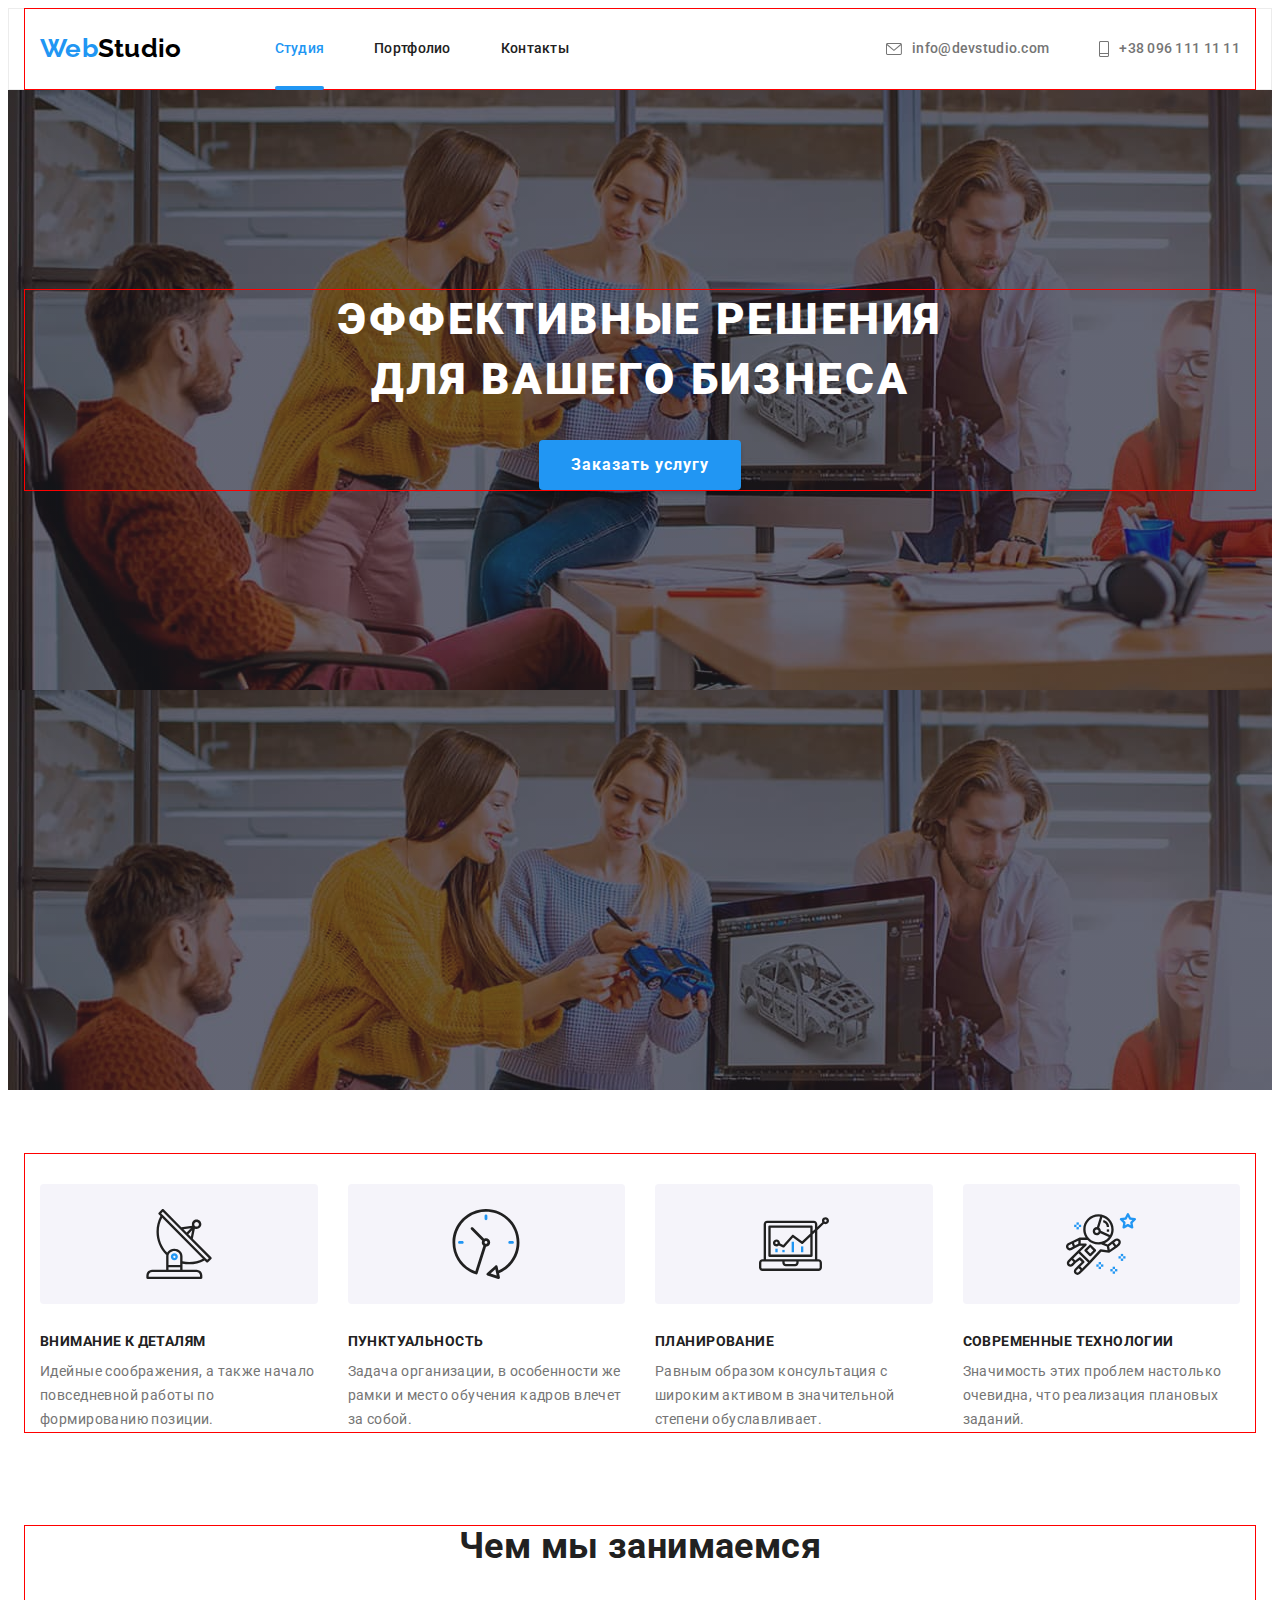
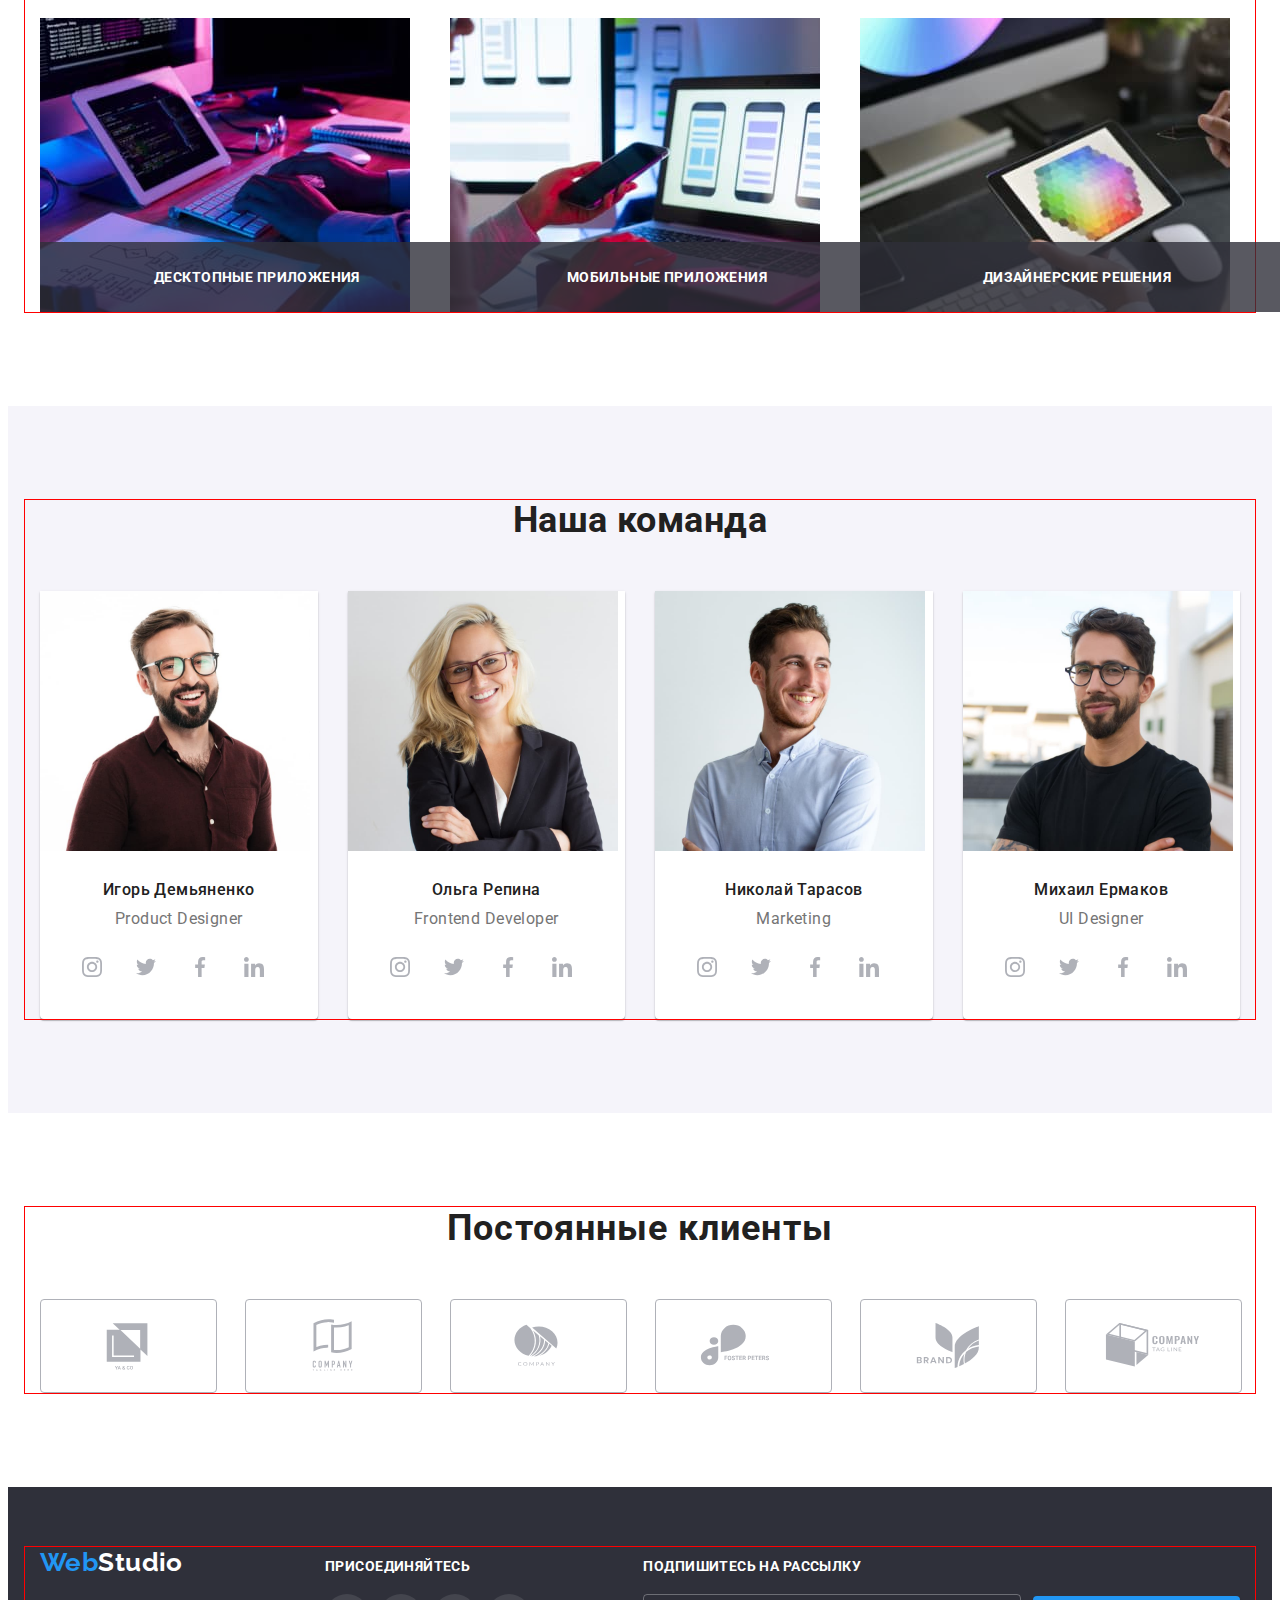
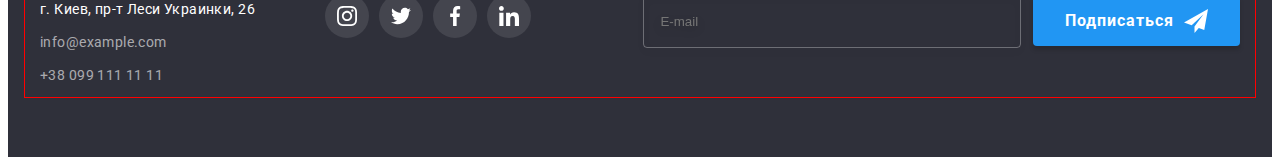
==== commit 0575efc7: "upd. html&css" ====
--- a/index.html
+++ b/index.html
@@ -347,28 +347,28 @@
         </div>
         <div class="footer-item">
           <p class="join">присоединяйтесь</p>
-          <ul class="list time-soc-list">
+          <ul class="list team-list__soc-list socials">
             <li class="footer-soc-item">
-              <a href="" class="time-soc-link link"
-                ><svg class="time-soc-icon" width="20" height="20">
+              <a href="" class="socials__link link"
+                ><svg class="socials__icon" width="20" height="20">
                   <use href="./images/symbol-defs.svg#icon-instagram"></use></svg
               ></a>
             </li>
-            <li class="time-soc-item">
-              <a href="" class="time-soc-link link"
-                ><svg class="time-soc-icon" width="20" height="20">
+            <li class="socials__item">
+              <a href="" class="socials__link link"
+                ><svg class="socials__icon" width="20" height="20">
                   <use href="./images/symbol-defs.svg#icon-twitter"></use></svg
               ></a>
             </li>
-            <li class="time-soc-item">
-              <a href="" class="time-soc-link link"
-                ><svg class="time-soc-icon" width="20" height="20">
+            <li class="socials__item">
+              <a href="" class="socials__link link"
+                ><svg class="socials__icon" width="20" height="20">
                   <use href="./images/symbol-defs.svg#icon-facebook"></use></svg
               ></a>
             </li>
-            <li class="time-soc-item">
-              <a href="" class="time-soc-link link"
-                ><svg class="time-soc-icon" width="20" height="20">
+            <li class="socials__item">
+              <a href="" class="socials__link link"
+                ><svg class="socials__icon" width="20" height="20">
                   <use href="./images/symbol-defs.svg#icon-linkedin"></use></svg
               ></a>
             </li>
--- a/css/style.css
+++ b/css/style.css
@@ -12,7 +12,7 @@
 
 /* Section process */
 
-/*Section team*/
+/* Section team */
 
 /* Section regular-customers */
 
@@ -23,3 +23,8 @@
 /* section layouts*/
 
 /* Section modal-window */
+
+/* 
+Section description 
+Section team
+Section button(Portfolio) */
--- a/css/main.min.css
+++ b/css/main.min.css
@@ -1 +1 @@
-:root{--primary-text-color: #757575;--title-text-color: #212121;--accent-color: #2196f3;--adress-color: rgba(255, 255, 255, 0.6);--logo-black: #000000;--logo-white: #ffffff;--background-color: #2f303a;--button-color: #ffffff;--background-button-color: #f5f4fa;--background-icon-color: #afb1b8;--card-gep-top: 30px;--card-gep-left: 30px;--card-item: 4;--transition: 250ms cubic-bezier(0.4, 0, 0.2, 1)}p,h1,h2,h3,h4,h5,h6{margin:0}ul,ol{margin:0;padding-left:0}img{display:block;max-width:100%;height:auto}body{color:var(--primary-text-color);font-family:"Roboto",sans-serif;font-size:14px;line-height:1.71;letter-spacing:.03em}.link{text-decoration:none;color:inherit}.list{list-style:none}.container{margin-left:auto;margin-right:auto;width:1200px;padding-left:15px;padding-right:15px;outline:1px solid red}.card-set{display:flex;flex-wrap:wrap;margin-top:calc(-1*var(--card-gep-top));margin-left:calc(-1*var(--card-gep-left))}.card-item{margin-top:var(--card-gep-top);margin-left:var(--card-gep-left);flex-basis:calc(100%/var(--card-item) - var(--card-gep-left))}.page-header{font-weight:500;line-height:1.14;letter-spacing:.02em;border:1px solid #ececec}.page-header .logo{margin-right:93px;padding-top:24px;padding-bottom:25px}.header-nav{display:flex;align-items:center}.site-nav .item:not(:last-child),.auth-nav .item:not(:last-child){margin-right:50px}.site-nav .link,.auth-nav .link{display:flex;align-items:center;padding-top:32px;padding-bottom:32px;position:relative;transition:color var(--transition)}.site-nav{display:flex;align-items:center;color:var(--title-text-color)}.site-nav .link::after{content:"";display:block;width:100%;position:absolute;bottom:-1px;height:4px;background-color:var(--accent-color);border-radius:2px;opacity:0;transition:opacity 250ms cubic-bezier(0.4, 0, 0.2, 1)}.site-nav .link:hover::after,.site-nav .link:focus::after,.site-nav .active::after{opacity:1}.auth-nav{display:flex;margin-left:auto;align-items:center}.nav-list{display:flex;margin-left:auto;padding-top:32px;padding-bottom:32px}.logo-black{color:var(--logo-black)}.logo{font-family:"Raleway";font-weight:700;font-size:26px;line-height:1.19;color:var(--accent-color);display:flex}.site-nav .link:hover,.site-nav .link:focus,.active{color:var(--accent-color)}.auth-nav .link:hover,.auth-nav .link:focus{color:var(--accent-color);display:flex}.auth-nav-logo,.auth-nav-logo{margin-right:10px;fill:var(--primary-text-color)}.auth-nav .link:hover .auth-nav-logo,.auth-nav .link:focus .auth-nav-logo{fill:var(--accent-color)}.section{padding-top:94px;padding-bottom:94px}.hero{text-align:center;padding-top:200px;padding-bottom:200px;background-color:var(--background-color)}.overlay{max-width:1600px;height:600px;margin-left:auto;margin-right:auto;background-image:linear-gradient(to right, rgba(47, 48, 58, 0.4), rgba(47, 48, 58, 0.4)),url("../images/hero-bg.jpg")}.hero-title{font-weight:900;font-size:44px;line-height:1.36;text-transform:uppercase;text-align:center;color:var(--button-color);margin-bottom:30px;max-width:696px;letter-spacing:.06em;margin-left:auto;margin-right:auto}.button{cursor:pointer;font-family:inherit;font-weight:700;font-size:16px;line-height:1.88;letter-spacing:.06em;color:var(--button-color);background-color:var(--accent-color);box-shadow:0px 4px 4px rgba(0,0,0,.15);border-radius:4px;padding:10px 32px;border:none;min-width:200px;display:flex;justify-content:center;align-items:center;margin-right:auto;margin-left:auto;transition:background var(--transition)}.button:hover,.button:focus{background:#188ce8}.visually-hidden{position:absolute !important;clip:rect(1px 1px 1px 1px);clip:rect(1px, 1px, 1px, 1px);padding:0 !important;border:0 !important;height:1px !important;width:1px !important;overflow:hidden}.features-list__item::before{display:block;content:"";height:120px;background-size:70px;background-repeat:no-repeat;background-position:center;background-color:var(--background-button-color);border-radius:4px;margin-bottom:30px}.icon-antenna::before{background-image:url(../images/antenna.svg)}.icon-clock::before{background-image:url(../images/clock.svg)}.icon-diagram::before{background-image:url(../images/diagram.svg)}.icon-astronaut::before{background-image:url(../images/astronaut.svg)}.features-list__title{font-weight:700;font-size:14px;text-transform:uppercase;line-height:1.14;color:var(--title-text-color);margin-bottom:10px}.section-worck{padding-top:0px}.section-title{font-weight:700;font-size:36px;margin-bottom:50px;line-height:1.16;text-align:center;color:var(--title-text-color)}.process-list{--card-gep-top: 50px;--card-gep-left: 30px;--card-item: 3}.item-worck{position:relative}.tex-position{position:absolute;font-weight:700;line-height:16px;color:var(--button-color);text-transform:uppercase;bottom:0;left:0;text-align:center;width:100%;padding:27px;background-color:rgba(47,48,58,.8)}.section-team{background-color:var(--background-button-color)}.team-list__title{font-weight:500;margin-bottom:10px;color:var(--title-text-color)}.team-list__text,.team-list__title{font-size:16px;line-height:1.18;text-align:center}.team-list__text{margin-bottom:16px}.team-list__list{--card-item: 4}.team-list__con{padding:30px}.team-list__item{background-color:#fff;box-shadow:0px 1px 3px rgba(0,0,0,.12),0px 1px 1px rgba(0,0,0,.14),0px 2px 1px rgba(0,0,0,.2);border-radius:0px 0px 4px 4px}.socials{display:flex}.socials__item{width:44px;height:44px;margin-right:10px}.socials__item:last-child{margin-right:0px}.socials__link{width:100%;height:100%;background-color:var(--button-color);border-radius:50%;display:flex;align-items:center;justify-content:center;transition:background-color var(--transition)}.socials__icon{transition:fill var(--transition);fill:var(--background-icon-color)}.socials__link:hover,.socials__link:focus{background-color:var(--accent-color)}.socials__link:hover .socials__icon,.socials__link:focus .socials__icon{fill:var(--button-color)}.clients{font-size:36px;line-height:42px;text-align:center;letter-spacing:.03em;color:var(--title-text-color);margin-bottom:50px}.clients-list{--card-item: 6}.clients-icon-link:hover,.clients-icon-link:focus{border:1px solid var(--accent-color)}.clients-icon-link{width:100%;height:92px;background-color:var(--button-color);display:flex;border-radius:4px;align-items:center;justify-content:center;border:1px solid #afb1b8;transition:border var(--transition)}.clients-cpmany-icon{transition:fill var(--transition);fill:#afb1b8}.clients-icon-link:hover .clients-cpmany-icon,.clients-icon-link:focus .clients-cpmany-icon{fill:var(--accent-color)}.footer{background-color:var(--background-color);padding-top:60px;padding-bottom:60px}.footer .logo{margin-bottom:20px}.footer .link:hover,.footer .link:focus{color:var(--accent-color)}.address-item .link{transition:color var(--transition)}.logo-white{color:var(--logo-white)}.join{font-weight:700;line-height:16px;letter-spacing:.03em;text-transform:uppercase;color:var(--logo-white);margin-bottom:20px}.join-label{margin-right:12px}.join-input{width:358px;height:50px;background-color:initial;border:1px solid rgba(255,255,255,.3);filter:drop-shadow(0px 4px 4px rgba(0, 0, 0, 0.15));border-radius:4px;padding-left:16px;color:var(--button-color)}.footer-form{display:flex;align-items:center}.address{color:var(--adress-color);font-style:inherit}.address .link[target=blank]{color:var(--button-color)}.address-item{margin-bottom:9px}.footer-soc-list{display:flex}.footer-soc-item{width:44px;height:44px;margin-right:10px}.footer-soc-item:last-child{margin-right:0px}.footer-soc-link{width:100%;height:100%;border-radius:50%;display:flex;align-items:center;justify-content:center;transition-property:background-color;transition-duration:3000ms;transition-timing-function:cubic-bezier(0.4, 0, 0.2, 1)}.footer .time-soc-link{background-color:rgba(255,255,255,.1)}.footer .time-soc-icon{fill:var(--logo-white)}.footer-soc-icon{fill:var(--button-color)}.footer .time-soc-link:hover,.footer .time-soc-link:focus{background-color:var(--accent-color)}.footer-container{display:flex;align-items:baseline}.footer-item:not(:last-child){margin-right:70px}.footer-item:last-child{margin-left:auto}.section-project{margin-top:94px;margin-bottom:94px}.button-list__item{cursor:pointer;color:var(--title-text-color);background-color:var(--background-button-color);font-family:inherit;font-size:16px;font-weight:500;line-height:1.62;letter-spacing:.03em;border-radius:4px;padding:6px 22px 6px 22px;border:none;transition-property:background-color,color,box-shadow;transition-duration:250ms;transition-timing-function:cubic-bezier(0.4, 0, 0.2, 1)}.button-list__item:hover,.button-list__item:focus{background-color:var(--accent-color);color:var(--background-button-color);box-shadow:0px 3px 1px rgba(0,0,0,.1),0px 1px 2px rgba(0,0,0,.08),0px 2px 2px rgba(0,0,0,.12)}.button-list{display:flex;justify-content:center;margin-bottom:50px;column-gap:8px}.button-title{position:relative}.title-layouts{font-weight:700;font-size:18px;margin-bottom:4px;line-height:2;letter-spacing:.06em;color:var(--title-text-color)}.title-text{font-size:16px;line-height:1.88;letter-spacing:.03em}.list-layouts{--card-item: 3}.layouts-item{background-color:var(--button-color)}.layouts-link{display:flex;flex-direction:column;transition:box-shadow var(--transition)}.layouts-link:hover,.layouts-link:focus{box-shadow:0px 1px 1px rgba(0,0,0,.12),0px 4px 4px rgba(0,0,0,.06),1px 4px 6px rgba(0,0,0,.16)}.layouts-con{padding:20px 24px;border:1px solid #eee;border-top:none}.layouts-thumb:hover::before .layouts-thumb:focus::before{opacity:1}.layouts-thumb{position:relative;overflow:hidden}.layouts-cards:hover .layouts-thumb::before{transform:translateY(0)}.layouts-top-text{position:absolute;top:0%;font-size:18px;line-height:28px;letter-spacing:.03em;color:var(--button-color);background:rgba(33,150,243,.9);padding:63px 24px 63px 24px;transform:translateY(100%);transition:transform 250ms cubic-bezier(0.4, 0, 0.2, 1)}.layouts-link:hover .layouts-top-text,.layouts-link:focus .layouts-top-text{transform:translateY(0)}.backdrop{width:100%;height:100%;background:rgba(0,0,0,.2);position:fixed;top:0;transition:opacity var(--transition),visibility 350ms}.backdrop.is-hidden .modal{transform:translate(-50%, -50%) scale(0)}.modal{width:528px;height:581px;background:var(--background-button-color);box-shadow:0px 1px 3px rgba(0,0,0,.12),0px 1px 1px rgba(0,0,0,.14),0px 2px 1px rgba(0,0,0,.2);border-radius:4px;position:absolute;top:50%;left:50%;transform:translate(-50%, -50%) scale(1);transition:transform var(--transition);padding:40px}.modal-title{font-weight:700;font-size:20px;line-height:23px;text-align:center;letter-spacing:.03em;color:var(--title-text-color);margin-bottom:12px}.svg-button-modal{fill:var(--logo-black);transition:fill var(--transition)}.svg-button-modal:focus,.svg-button-modal:hover{fill:var(--accent-color)}.button-modal-clouse{width:30px;height:30px;position:absolute;display:flex;justify-content:center;align-items:center;top:8px;right:8px;border:1px solid rgba(0,0,0,.1);border-radius:50%;cursor:pointer}.button-modal-clouse:focus .svg-button-modal,.button-modal-clouse:hover .svg-button-modal{fill:var(--accent-color)}.is-hidden{visibility:hidden;opacity:0;pointer-events:none}.modal-field{margin-bottom:10px}.modal-input{width:100%;height:40px;border:1px solid rgba(33,33,33,.2);border-radius:4px;padding-left:42px;outline:none;cursor:pointer;transition:border var(--transition)}.modal-input:focus,.modal-input:hover{border:1px solid var(--accent-color)}.modal-input:focus+.modal-icon,.modal-input:hover+.modal-icon{fill:var(--accent-color)}.modal-icon{position:absolute;left:12px;top:50%;transform:translateY(-50%);transition:fill var(--transition)}.modal-label{font-size:12px;letter-spacing:.01em;color:var(--primary-text-color);margin-bottom:4px;display:block}.modal-text{width:100%;height:120px;border:1px solid rgba(33,33,33,.2);border-radius:4px;resize:none;padding:12px 16px;outline:none}.modal-text::placeholder{font-size:14px;line-height:16px;letter-spacing:.01em;color:rgba(117,117,117,.5)}.modal-text:focus{border-color:var(--accent-color)}.color-contract{color:var(--accent-color)}.checkbox-text{color:var(--primary-text-color);display:flex;align-items:center;justify-content:center}.checkbox-text::before{content:"";width:16px;height:15px;border:2px solid var(--title-text-color);border-radius:2px;margin-right:9px}.modal-check{margin-left:13px}.modal-check:checked+.checkbox-text::before{background-color:var(--accent-color);background-image:url(../images/check.svg);border:2px solid var(--title-text-color);background-repeat:no-repeat;background-position:center}.modal-check:hover+.checkbox-text::before,.modal-check:focus+.checkbox-text::before{border:2px solid var(--accent-color)}.subscribe-btn-icon{margin-left:10px;fill:var(--button-color)}.input-wrap{position:relative}/*# sourceMappingURL=main.min.css.map */+:root{--primary-text-color: #757575;--title-text-color: #212121;--accent-color: #2196f3;--adress-color: rgba(255, 255, 255, 0.6);--logo-black: #000000;--logo-white: #ffffff;--background-color: #2f303a;--button-color: #ffffff;--background-button-color: #f5f4fa;--background-icon-color: #afb1b8;--card-gep-top: 30px;--card-gep-left: 30px;--card-item: 4;--transition: 250ms cubic-bezier(0.4, 0, 0.2, 1)}p,h1,h2,h3,h4,h5,h6{margin:0}ul,ol{margin:0;padding-left:0}img{display:block;max-width:100%;height:auto}body{color:var(--primary-text-color);font-family:"Roboto",sans-serif;font-size:14px;line-height:1.71;letter-spacing:.03em}.link{text-decoration:none;color:inherit}.list{list-style:none}.container{margin-left:auto;margin-right:auto;width:1200px;padding-left:15px;padding-right:15px;outline:1px solid red}.card-set{display:flex;flex-wrap:wrap;margin-top:calc(-1*var(--card-gep-top));margin-left:calc(-1*var(--card-gep-left))}.card-item{margin-top:var(--card-gep-top);margin-left:var(--card-gep-left);flex-basis:calc(100%/var(--card-item) - var(--card-gep-left))}.page-header{font-weight:500;line-height:1.14;letter-spacing:.02em;border:1px solid #ececec}.page-header .logo{margin-right:93px;padding-top:24px;padding-bottom:25px}.header-nav{display:flex;align-items:center}.site-nav .item:not(:last-child),.auth-nav .item:not(:last-child){margin-right:50px}.site-nav .link,.auth-nav .link{display:flex;align-items:center;padding-top:32px;padding-bottom:32px;position:relative;transition:color var(--transition)}.site-nav{display:flex;align-items:center;color:var(--title-text-color)}.site-nav .link::after{content:"";display:block;width:100%;position:absolute;bottom:-1px;height:4px;background-color:var(--accent-color);border-radius:2px;opacity:0;transition:opacity 250ms cubic-bezier(0.4, 0, 0.2, 1)}.site-nav .link:hover::after,.site-nav .link:focus::after,.site-nav .active::after{opacity:1}.auth-nav{display:flex;margin-left:auto;align-items:center}.nav-list{display:flex;margin-left:auto;padding-top:32px;padding-bottom:32px}.logo-black{color:var(--logo-black)}.logo{font-family:"Raleway";font-weight:700;font-size:26px;line-height:1.19;color:var(--accent-color);display:flex}.site-nav .link:hover,.site-nav .link:focus,.active{color:var(--accent-color)}.auth-nav .link:hover,.auth-nav .link:focus{color:var(--accent-color);display:flex}.auth-nav-logo,.auth-nav-logo{margin-right:10px;fill:var(--primary-text-color)}.auth-nav .link:hover .auth-nav-logo,.auth-nav .link:focus .auth-nav-logo{fill:var(--accent-color)}.section{padding-top:94px;padding-bottom:94px}.hero{text-align:center;padding-top:200px;padding-bottom:200px;background-color:var(--background-color)}.overlay{max-width:1600px;height:600px;margin-left:auto;margin-right:auto;background-image:linear-gradient(to right, rgba(47, 48, 58, 0.4), rgba(47, 48, 58, 0.4)),url("../images/hero-bg.jpg")}.hero-title{font-weight:900;font-size:44px;line-height:1.36;text-transform:uppercase;text-align:center;color:var(--button-color);margin-bottom:30px;max-width:696px;letter-spacing:.06em;margin-left:auto;margin-right:auto}.button{cursor:pointer;font-family:inherit;font-weight:700;font-size:16px;line-height:1.88;letter-spacing:.06em;color:var(--button-color);background-color:var(--accent-color);box-shadow:0px 4px 4px rgba(0,0,0,.15);border-radius:4px;padding:10px 32px;border:none;min-width:200px;display:flex;justify-content:center;align-items:center;margin-right:auto;margin-left:auto;transition:background var(--transition)}.button:hover,.button:focus{background:#188ce8}.visually-hidden{position:absolute !important;clip:rect(1px 1px 1px 1px);clip:rect(1px, 1px, 1px, 1px);padding:0 !important;border:0 !important;height:1px !important;width:1px !important;overflow:hidden}.features-list__item::before{display:block;content:"";height:120px;background-size:70px;background-repeat:no-repeat;background-position:center;background-color:var(--background-button-color);border-radius:4px;margin-bottom:30px}.icon-antenna::before{background-image:url(../images/antenna.svg)}.icon-clock::before{background-image:url(../images/clock.svg)}.icon-diagram::before{background-image:url(../images/diagram.svg)}.icon-astronaut::before{background-image:url(../images/astronaut.svg)}.features-list__title{font-weight:700;font-size:14px;text-transform:uppercase;line-height:1.14;color:var(--title-text-color);margin-bottom:10px}.section-worck{padding-top:0px}.section-title{font-weight:700;font-size:36px;margin-bottom:50px;line-height:1.16;text-align:center;color:var(--title-text-color)}.process-list{--card-gep-top: 50px;--card-gep-left: 30px;--card-item: 3}.item-worck{position:relative}.tex-position{position:absolute;font-weight:700;line-height:16px;color:var(--button-color);text-transform:uppercase;bottom:0;left:0;text-align:center;width:100%;padding:27px;background-color:rgba(47,48,58,.8)}.section-team{background-color:var(--background-button-color)}.team-list__title{font-weight:500;margin-bottom:10px;color:var(--title-text-color)}.team-list__text,.team-list__title{font-size:16px;line-height:1.18;text-align:center}.team-list__text{margin-bottom:16px}.team-list__list{--card-item: 4}.team-list__con{padding:30px}.team-list__item{background-color:#fff;box-shadow:0px 1px 3px rgba(0,0,0,.12),0px 1px 1px rgba(0,0,0,.14),0px 2px 1px rgba(0,0,0,.2);border-radius:0px 0px 4px 4px}.socials{display:flex}.socials__item{width:44px;height:44px;margin-right:10px}.socials__item:last-child{margin-right:0px}.socials__link{width:100%;height:100%;background-color:var(--button-color);border-radius:50%;display:flex;align-items:center;justify-content:center;transition:background-color var(--transition)}.socials__icon{transition:fill var(--transition);fill:var(--background-icon-color)}.socials__link:hover,.socials__link:focus{background-color:var(--accent-color)}.socials__link:hover .socials__icon,.socials__link:focus .socials__icon{fill:var(--button-color)}.clients{font-size:36px;line-height:42px;text-align:center;letter-spacing:.03em;color:var(--title-text-color);margin-bottom:50px}.clients-list{--card-item: 6}.clients-icon-link:hover,.clients-icon-link:focus{border:1px solid var(--accent-color)}.clients-icon-link{width:100%;height:92px;background-color:var(--button-color);display:flex;border-radius:4px;align-items:center;justify-content:center;border:1px solid #afb1b8;transition:border var(--transition)}.clients-cpmany-icon{transition:fill var(--transition);fill:#afb1b8}.clients-icon-link:hover .clients-cpmany-icon,.clients-icon-link:focus .clients-cpmany-icon{fill:var(--accent-color)}.footer{background-color:var(--background-color);padding-top:60px;padding-bottom:60px}.footer .logo{margin-bottom:20px}.footer .link:hover,.footer .link:focus{color:var(--accent-color)}.address-item .link{transition:color var(--transition)}.logo-white{color:var(--logo-white)}.join{font-weight:700;line-height:16px;letter-spacing:.03em;text-transform:uppercase;color:var(--logo-white);margin-bottom:20px}.join-label{margin-right:12px}.join-input{width:358px;height:50px;background-color:initial;border:1px solid rgba(255,255,255,.3);filter:drop-shadow(0px 4px 4px rgba(0, 0, 0, 0.15));border-radius:4px;padding-left:16px;color:var(--button-color)}.footer-form{display:flex;align-items:center}.address{color:var(--adress-color);font-style:inherit}.address .link[target=blank]{color:var(--button-color)}.address-item{margin-bottom:9px}.footer-soc-list{display:flex}.footer-soc-item{width:44px;height:44px;margin-right:10px}.footer-soc-item:last-child{margin-right:0px}.footer-soc-link{width:100%;height:100%;border-radius:50%;display:flex;align-items:center;justify-content:center;transition-property:background-color;transition-duration:3000ms;transition-timing-function:cubic-bezier(0.4, 0, 0.2, 1)}.footer .socials__link{background-color:rgba(255,255,255,.1)}.footer .socials__icon{fill:var(--logo-white)}.footer-soc-icon{fill:var(--button-color)}.footer .socials__link:hover,.footer .socials__link:focus{background-color:var(--accent-color)}.footer-container{display:flex;align-items:baseline}.footer-item:not(:last-child){margin-right:70px}.footer-item:last-child{margin-left:auto}.section-project{margin-top:94px;margin-bottom:94px}.button-list__item{cursor:pointer;color:var(--title-text-color);background-color:var(--background-button-color);font-family:inherit;font-size:16px;font-weight:500;line-height:1.62;letter-spacing:.03em;border-radius:4px;padding:6px 22px 6px 22px;border:none;transition-property:background-color,color,box-shadow;transition-duration:250ms;transition-timing-function:cubic-bezier(0.4, 0, 0.2, 1)}.button-list__item:hover,.button-list__item:focus{background-color:var(--accent-color);color:var(--background-button-color);box-shadow:0px 3px 1px rgba(0,0,0,.1),0px 1px 2px rgba(0,0,0,.08),0px 2px 2px rgba(0,0,0,.12)}.button-list{display:flex;justify-content:center;margin-bottom:50px;column-gap:8px}.button-title{position:relative}.title-layouts{font-weight:700;font-size:18px;margin-bottom:4px;line-height:2;letter-spacing:.06em;color:var(--title-text-color)}.title-text{font-size:16px;line-height:1.88;letter-spacing:.03em}.list-layouts{--card-item: 3}.layouts-item{background-color:var(--button-color)}.layouts-link{display:flex;flex-direction:column;transition:box-shadow var(--transition)}.layouts-link:hover,.layouts-link:focus{box-shadow:0px 1px 1px rgba(0,0,0,.12),0px 4px 4px rgba(0,0,0,.06),1px 4px 6px rgba(0,0,0,.16)}.layouts-con{padding:20px 24px;border:1px solid #eee;border-top:none}.layouts-thumb:hover::before .layouts-thumb:focus::before{opacity:1}.layouts-thumb{position:relative;overflow:hidden}.layouts-cards:hover .layouts-thumb::before{transform:translateY(0)}.layouts-top-text{position:absolute;top:0%;font-size:18px;line-height:28px;letter-spacing:.03em;color:var(--button-color);background:rgba(33,150,243,.9);padding:63px 24px 63px 24px;transform:translateY(100%);transition:transform 250ms cubic-bezier(0.4, 0, 0.2, 1)}.layouts-link:hover .layouts-top-text,.layouts-link:focus .layouts-top-text{transform:translateY(0)}.backdrop{width:100%;height:100%;background:rgba(0,0,0,.2);position:fixed;top:0;transition:opacity var(--transition),visibility 350ms}.backdrop.is-hidden .modal{transform:translate(-50%, -50%) scale(0)}.modal{width:528px;height:581px;background:var(--background-button-color);box-shadow:0px 1px 3px rgba(0,0,0,.12),0px 1px 1px rgba(0,0,0,.14),0px 2px 1px rgba(0,0,0,.2);border-radius:4px;position:absolute;top:50%;left:50%;transform:translate(-50%, -50%) scale(1);transition:transform var(--transition);padding:40px}.modal-title{font-weight:700;font-size:20px;line-height:23px;text-align:center;letter-spacing:.03em;color:var(--title-text-color);margin-bottom:12px}.svg-button-modal{fill:var(--logo-black);transition:fill var(--transition)}.svg-button-modal:focus,.svg-button-modal:hover{fill:var(--accent-color)}.button-modal-clouse{width:30px;height:30px;position:absolute;display:flex;justify-content:center;align-items:center;top:8px;right:8px;border:1px solid rgba(0,0,0,.1);border-radius:50%;cursor:pointer}.button-modal-clouse:focus .svg-button-modal,.button-modal-clouse:hover .svg-button-modal{fill:var(--accent-color)}.is-hidden{visibility:hidden;opacity:0;pointer-events:none}.modal-field{margin-bottom:10px}.modal-input{width:100%;height:40px;border:1px solid rgba(33,33,33,.2);border-radius:4px;padding-left:42px;outline:none;cursor:pointer;transition:border var(--transition)}.modal-input:focus,.modal-input:hover{border:1px solid var(--accent-color)}.modal-input:focus+.modal-icon,.modal-input:hover+.modal-icon{fill:var(--accent-color)}.modal-icon{position:absolute;left:12px;top:50%;transform:translateY(-50%);transition:fill var(--transition)}.modal-label{font-size:12px;letter-spacing:.01em;color:var(--primary-text-color);margin-bottom:4px;display:block}.modal-text{width:100%;height:120px;border:1px solid rgba(33,33,33,.2);border-radius:4px;resize:none;padding:12px 16px;outline:none}.modal-text::placeholder{font-size:14px;line-height:16px;letter-spacing:.01em;color:rgba(117,117,117,.5)}.modal-text:focus{border-color:var(--accent-color)}.color-contract{color:var(--accent-color)}.checkbox-text{color:var(--primary-text-color);display:flex;align-items:center;justify-content:center}.checkbox-text::before{content:"";width:16px;height:15px;border:2px solid var(--title-text-color);border-radius:2px;margin-right:9px}.modal-check{margin-left:13px}.modal-check:checked+.checkbox-text::before{background-color:var(--accent-color);background-image:url(../images/check.svg);border:2px solid var(--title-text-color);background-repeat:no-repeat;background-position:center}.modal-check:hover+.checkbox-text::before,.modal-check:focus+.checkbox-text::before{border:2px solid var(--accent-color)}.subscribe-btn-icon{margin-left:10px;fill:var(--button-color)}.input-wrap{position:relative}/*# sourceMappingURL=main.min.css.map */